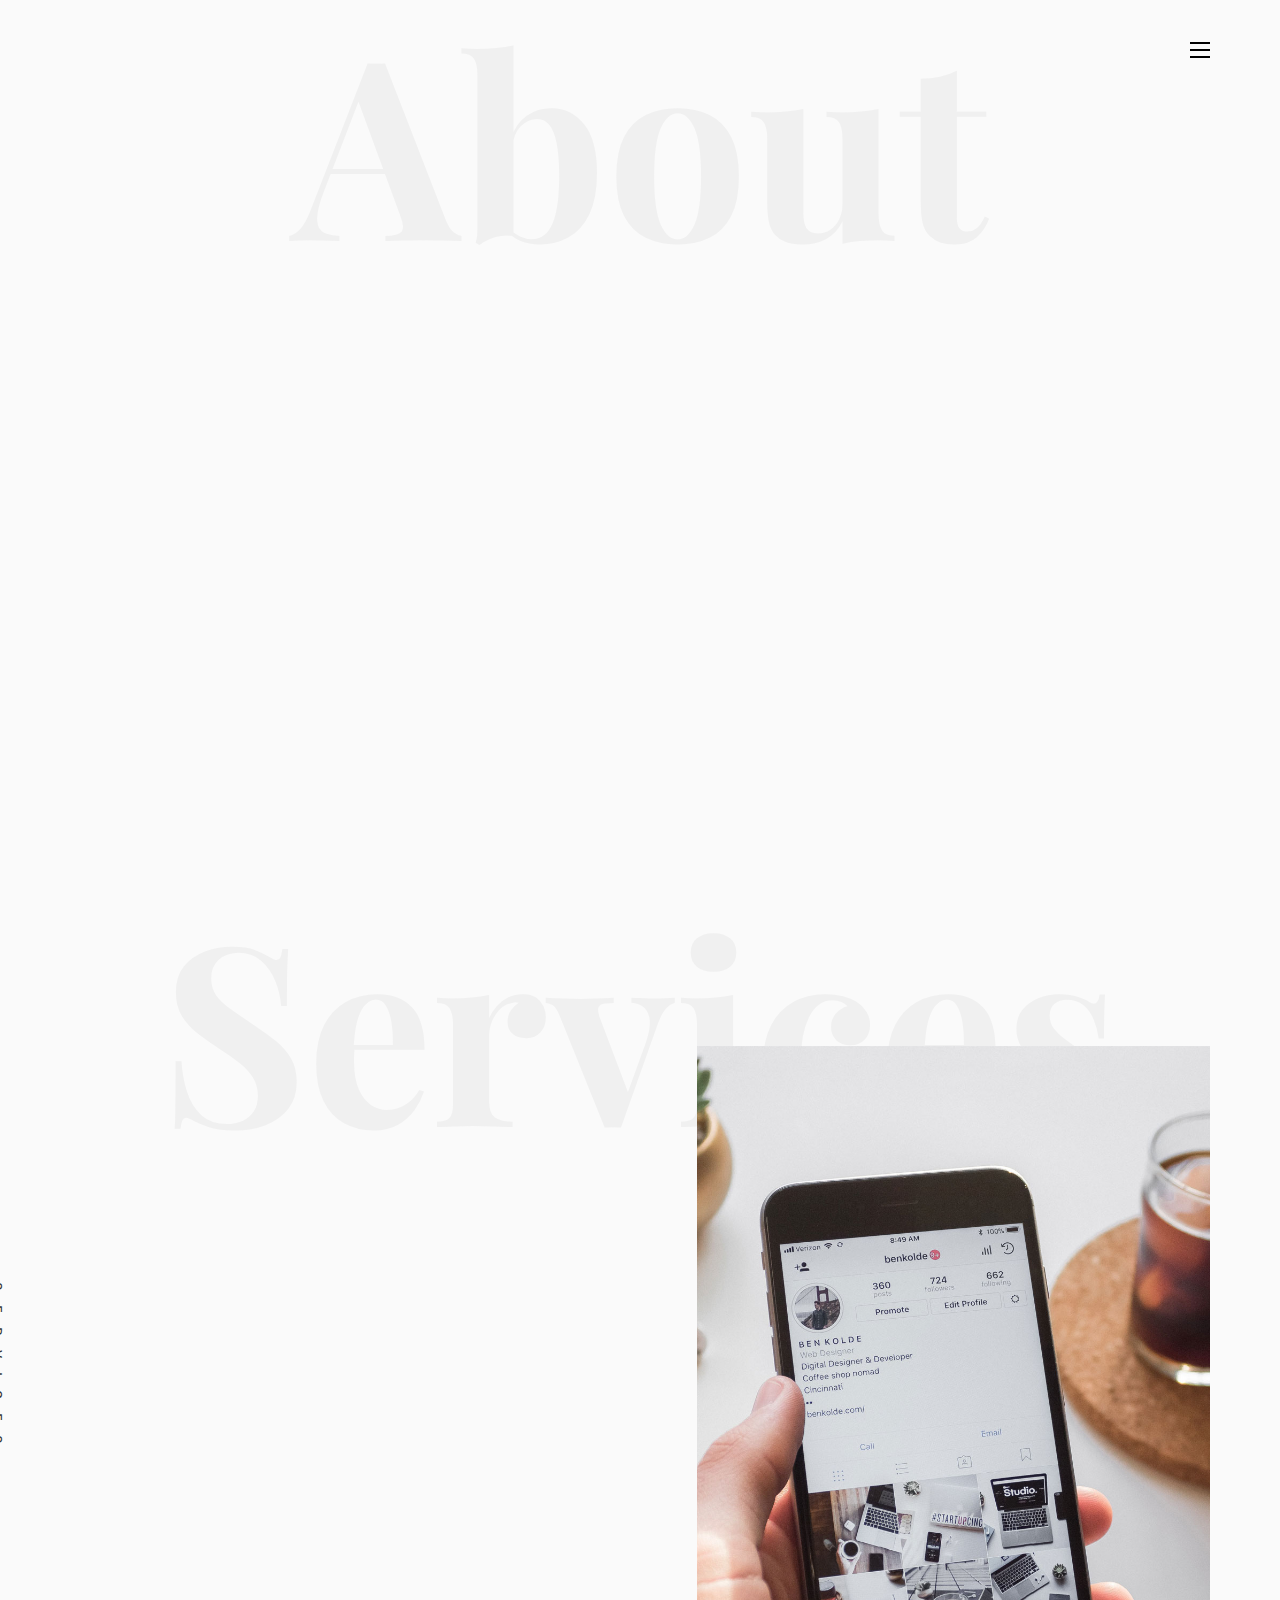
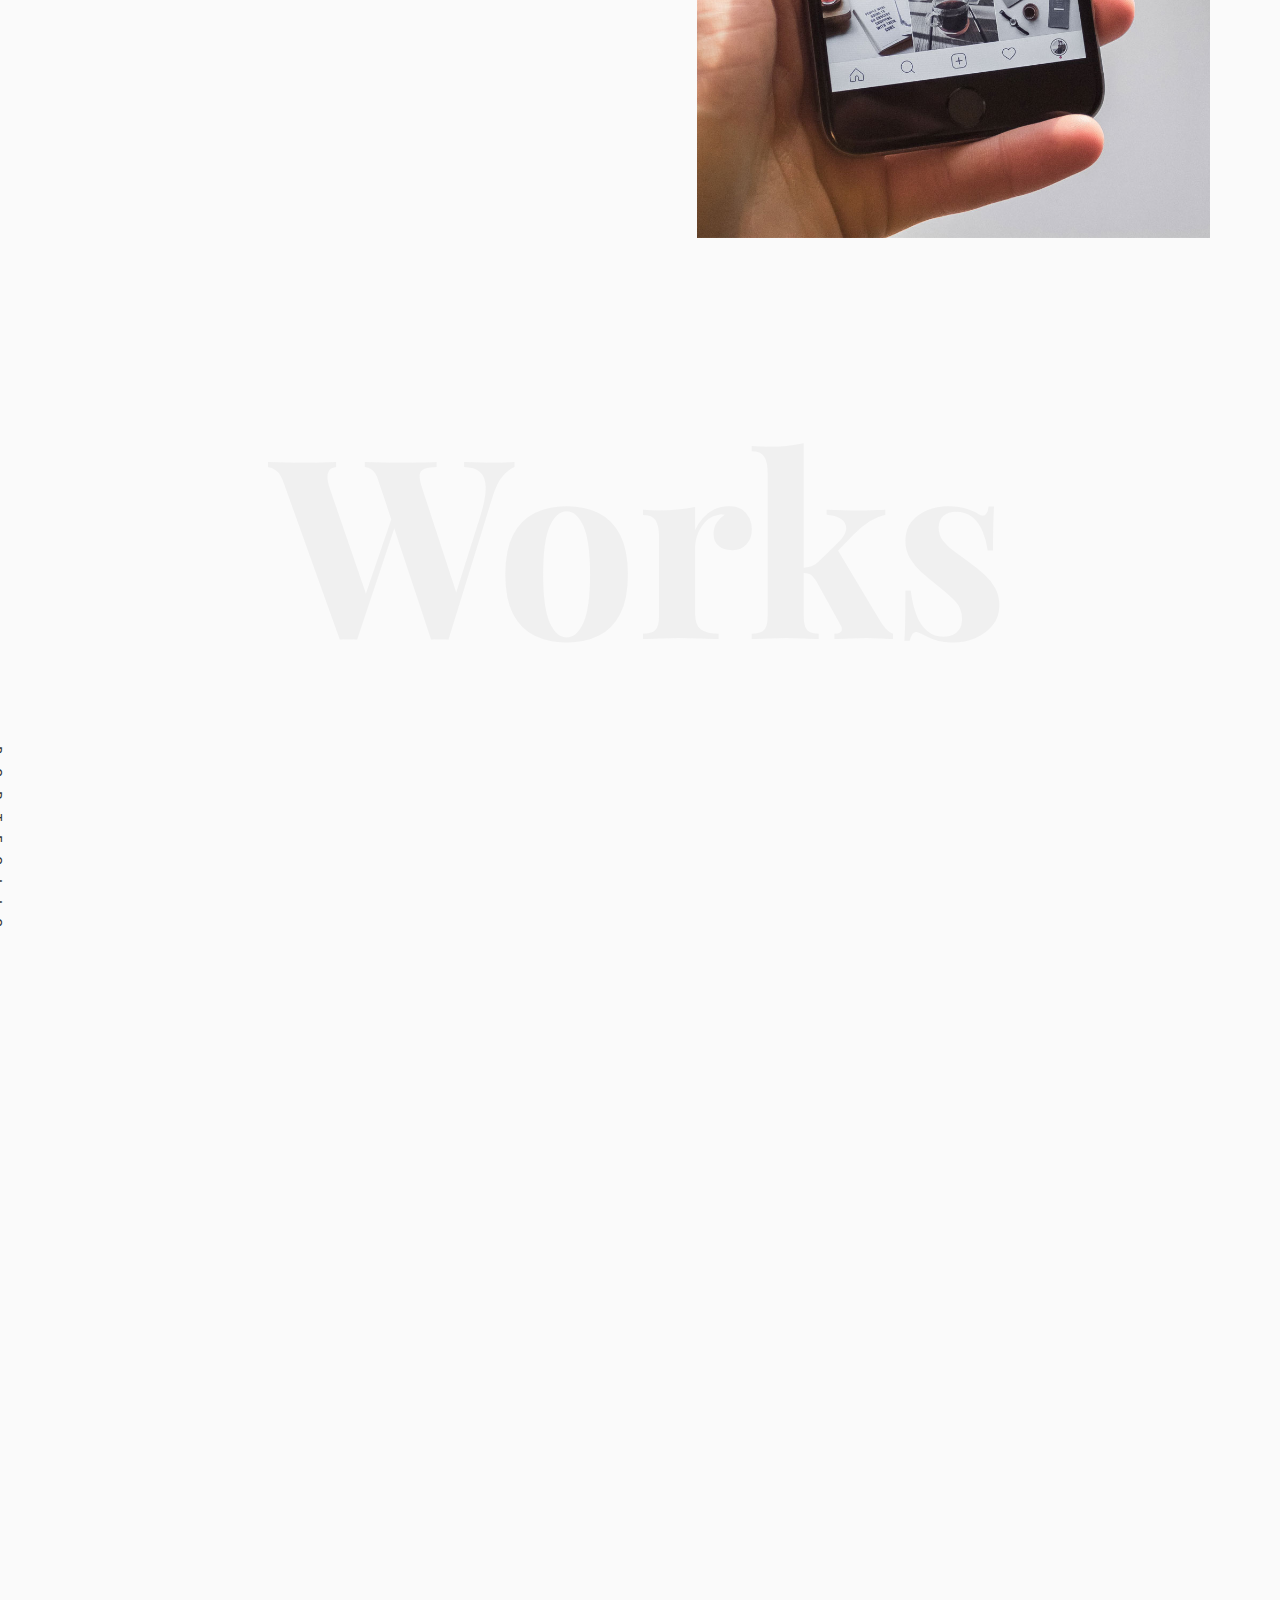
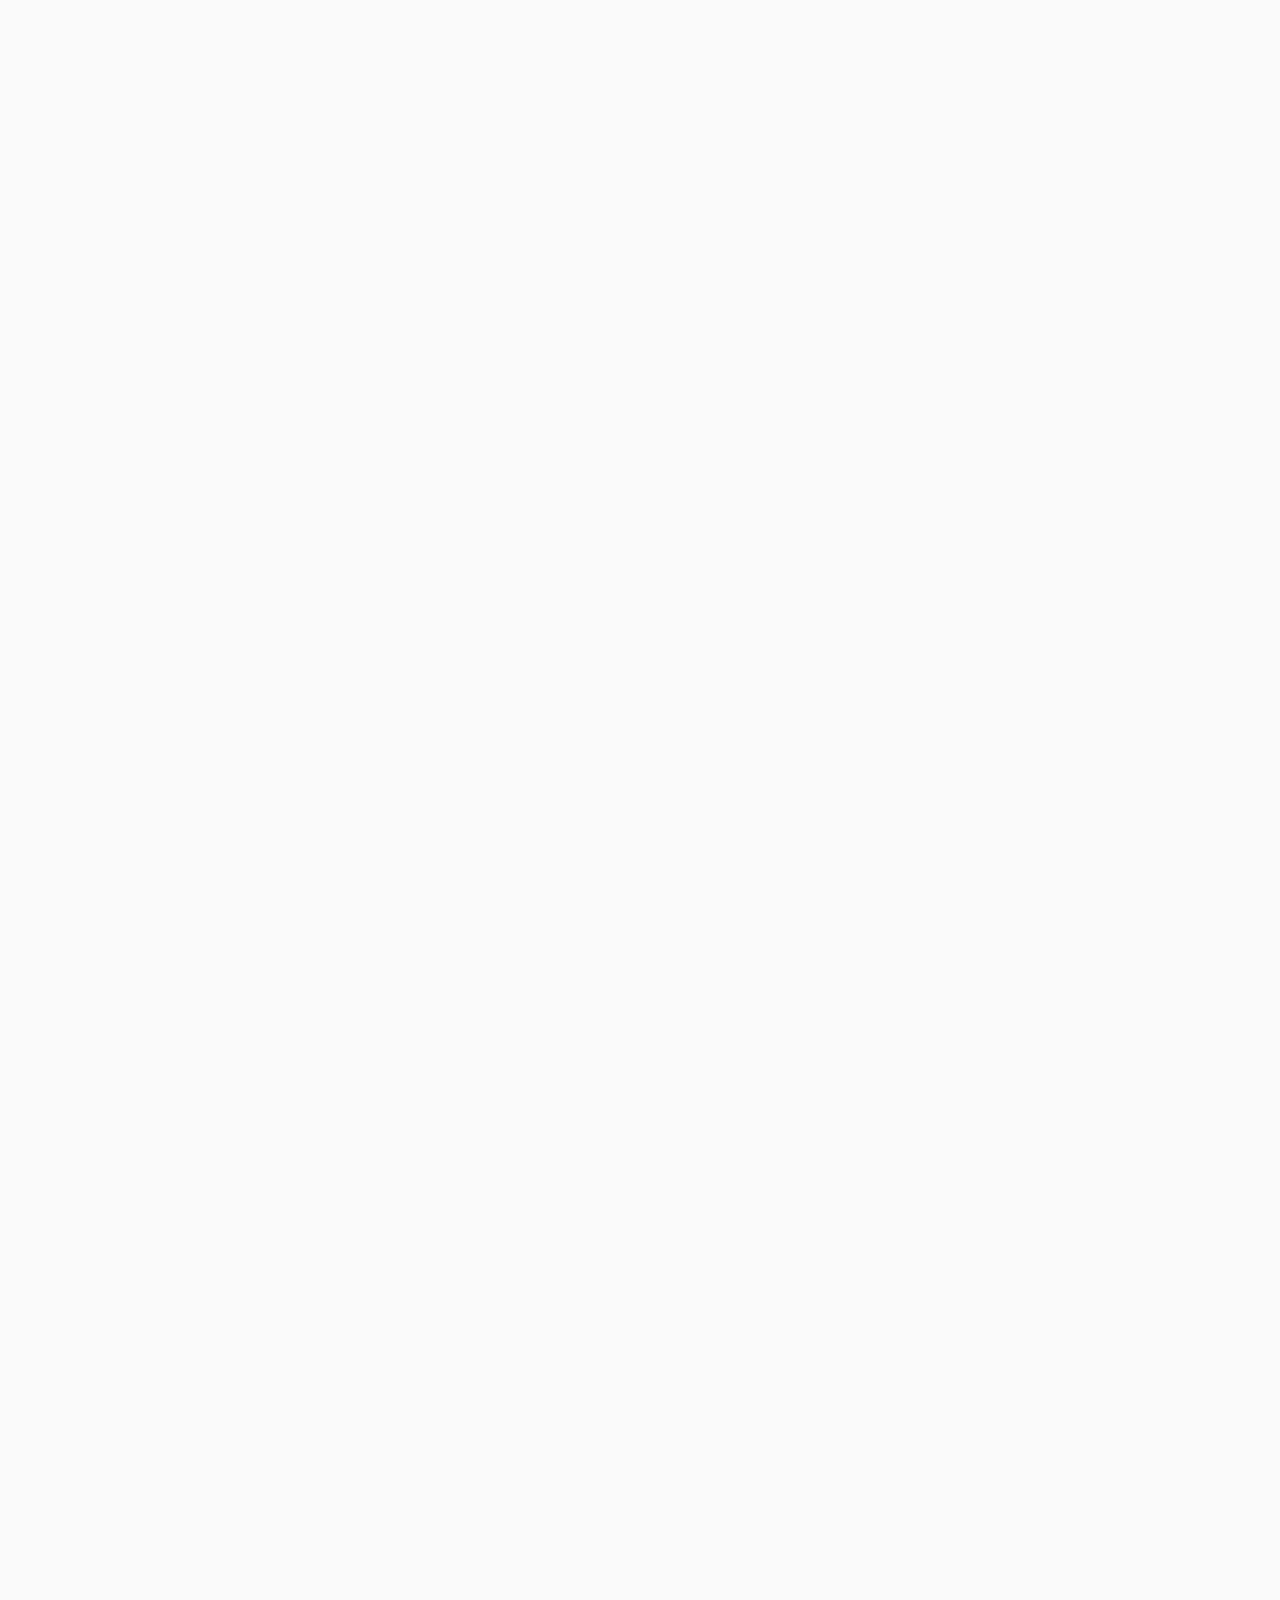
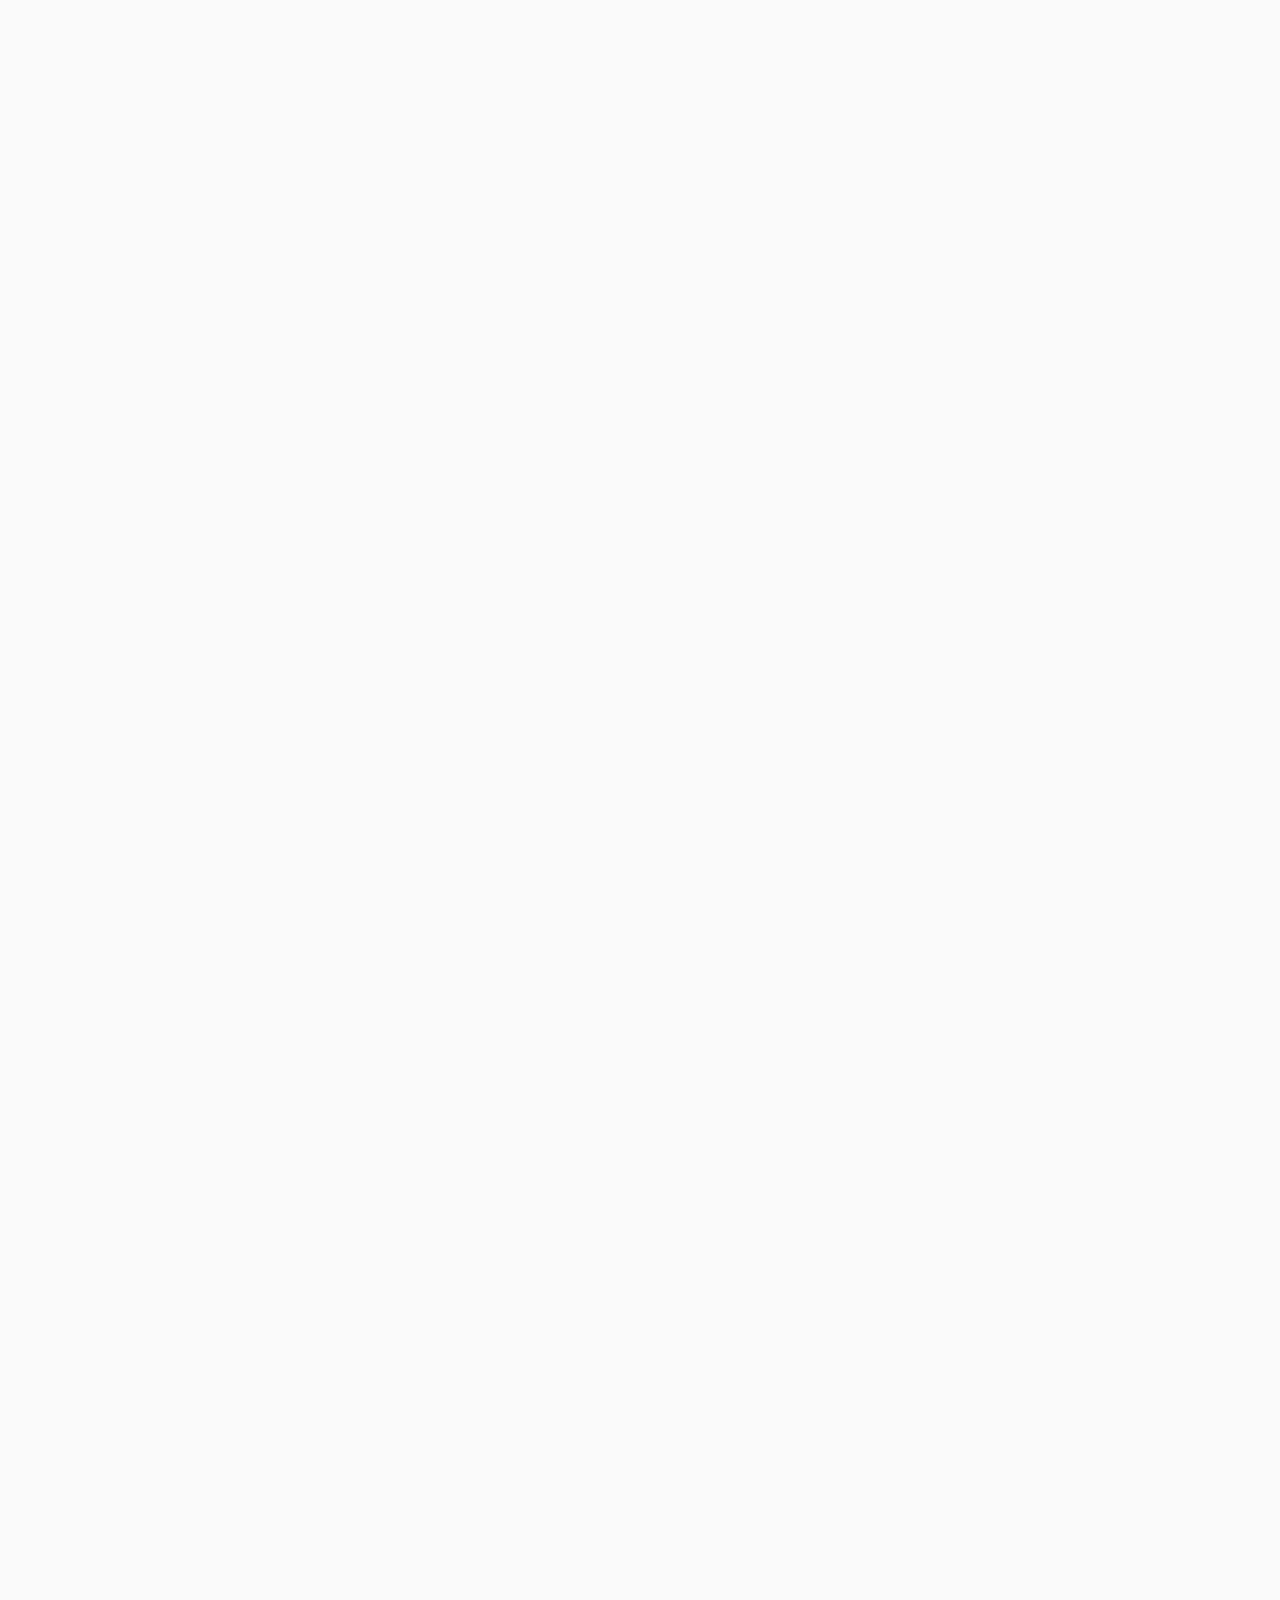
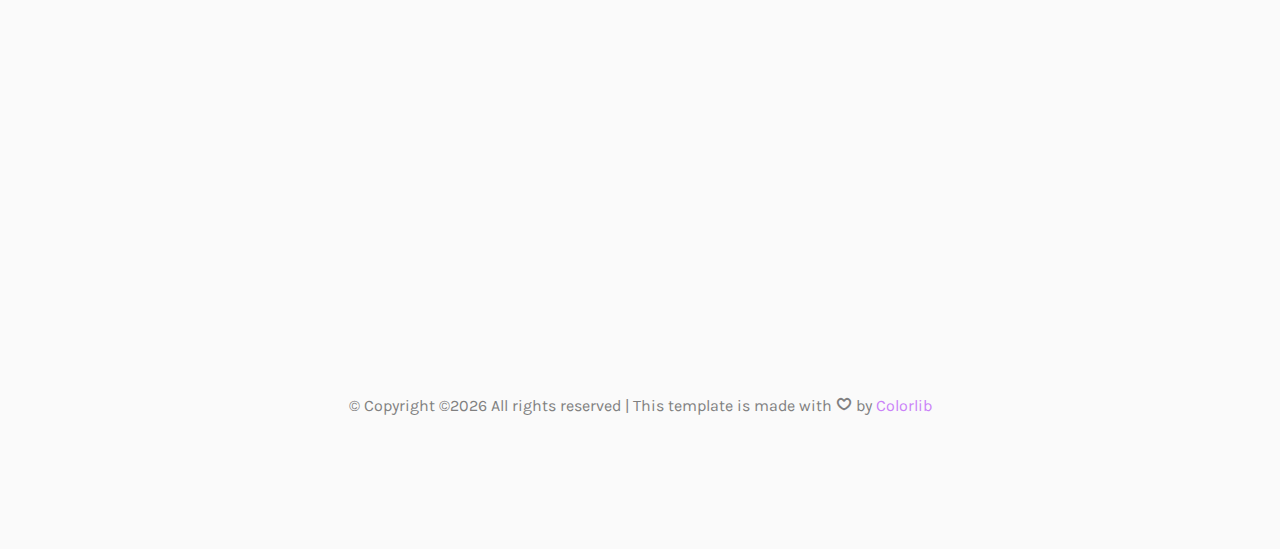
==== index.html @ 32314995 "start" ====
<!DOCTYPE HTML>
<html>
	<head>
	<meta charset="utf-8">
	<meta http-equiv="X-UA-Compatible" content="IE=edge">
	<title>Coding Portfolio</title>
	<meta name="viewport" content="width=device-width, initial-scale=1">
	<meta name="description" content="" />
	<meta name="keywords" content="" />
	<meta name="author" content="" />

  <!-- Facebook and Twitter integration -->
	<meta property="og:title" content=""/>
	<meta property="og:image" content=""/>
	<meta property="og:url" content=""/>
	<meta property="og:site_name" content=""/>
	<meta property="og:description" content=""/>
	<meta name="twitter:title" content="" />
	<meta name="twitter:image" content="" />
	<meta name="twitter:url" content="" />
	<meta name="twitter:card" content="" />

	<!-- Place favicon.ico and apple-touch-icon.png in the root directory -->
	<link rel="shortcut icon" href="favicon.ico">

	<link href="https://fonts.googleapis.com/css?family=Karla:400,700" rel="stylesheet">
	<link href="https://fonts.googleapis.com/css?family=Playfair+Display:400,400i,700" rel="stylesheet">
	
	<!-- Animate.css -->
	<link rel="stylesheet" href="css/animate.css">
	<!-- Icomoon Icon Fonts-->
	<link rel="stylesheet" href="css/icomoon.css">
	<!-- Bootstrap  -->
	<link rel="stylesheet" href="css/bootstrap.css">
	<!-- Owl Carousel -->
	<link rel="stylesheet" href="css/owl.carousel.min.css">
	<link rel="stylesheet" href="css/owl.theme.default.min.css">
	<!-- Magnific Popup -->
	<link rel="stylesheet" href="css/magnific-popup.css">

	<link rel="stylesheet" href="css/style.css">


	<!-- Modernizr JS -->
	<script src="js/modernizr-2.6.2.min.js"></script>
	<!-- FOR IE9 below -->
	<!--[if lt IE 9]>
	<script src="js/respond.min.js"></script>
	<![endif]-->

	</head>
	<body>

	<nav id="colorlib-main-nav" role="navigation">
		<a href="#" class="js-colorlib-nav-toggle colorlib-nav-toggle active"><i></i></a>
		<div class="js-fullheight colorlib-table">
			<div class="colorlib-table-cell js-fullheight">
				<div class="row">
					<div class="col-md-12">
						<div class="form-group">
							<input type="text" class="form-control" id="search" placeholder="Enter any key to search...">
							<button type="submit" class="btn btn-primary"><i class="icon-search3"></i></button>
						</div>
					</div>
				</div>
				<div class="row">
					<div class="col-md-12">
						<ul>
							<li class="active"><a href="index.html">Home</a></li>
							<li><a href="projects.html">Projects</a></li>
							<li><a href="about.html">About</a></li>
							<li><a href="contact.html">Contact</a></li>
						</ul>
					</div>
				</div>
			</div>
		</div>
	</nav>
	
	<div id="colorlib-page">
		<header>
			<div class="container">
				<div class="row">
					<div class="col-md-12">
						<a href="#" class="js-colorlib-nav-toggle colorlib-nav-toggle"><i></i></a>
					</div>
				</div>
			</div>
		</header>
		<div id="colorlib-about">
			<div class="container">
				<div class="row text-center">
					<h2 class="bold">About</h2>
				</div>
				<div class="row">
					<div class="col-md-5 animate-box">
						<div class="owl-carousel3">
							<div class="item">
								<img class="img-responsive about-img" src="images/about.jpg" alt="html5 bootstrap template by colorlib.com">
							</div>
							<div class="item">
								<img class="img-responsive about-img" src="images/about-2.jpg" alt="html5 bootstrap template by colorlib.com">
							</div>
						</div>
					</div>
					<div class="col-md-6 col-md-push-1 animate-box">
						<div class="about-desc">
							<div class="owl-carousel3">
								<div class="item">
									<h2><span>Noah</span><span>Henderson</span></h2>
								</div>
								<div class="item">
									<h2><span>I'm</span><span>A Designer</span></h2>
								</div>
							</div>
							<div class="desc">
								<div class="rotate">
									<h2 class="heading">About</h2>
								</div>
								<p>A small river named Duden <a href="#">flows by their place</a> and supplies it with the necessary regelialia. It is a paradisematic country, in which roasted parts of sentences fly into your mouth. Even the all-powerful Pointing has no control about the blind texts it is an almost unorthographic life.</p>
								<p class="colorlib-social-icons">
									<a href="#"><i class="icon-facebook4"></i></a>
									<a href="#"><i class="icon-twitter3"></i></a>
									<a href="#"><i class="icon-googleplus"></i></a>
									<a href="#"><i class="icon-dribbble2"></i></a>
								</p>
								<p><a href="#" class="btn btn-primary btn-outline">Contact Me!</a></p>
							</div>
						</div>
					</div>
				</div>
			</div>
		</div>
		<div id="colorlib-services">
			<div class="container">
				<div class="row text-center">
					<h2 class="bold">Services</h2>
				</div>
				<div class="row">
					<div class="col-md-12">
						<div class="services-flex">
							<div class="one-third">
								<div class="row">
									<div class="col-md-12 col-md-offset-0 animate-box intro-heading">
										<span>My Services</span>
										<h2>Here Are Some of My Skills</h2>
									</div>
								</div>
								<div class="row">
									<div class="col-md-12">
										<div class="rotate">
											<h2 class="heading">Services</h2>
										</div>
									</div>
									<div class="col-md-6">
										<div class="services animate-box">
											<h3>1 - Graphic Design</h3>
											<ul>
												<li>UI Design</li>
												<li>Website &amp; Digital Design</li>
												<li>Brading &amp; Visual Identity</li>
												<li>Print Design</li>
											</ul>
										</div>
										<div class="services animate-box">
											<h3>3 - Front End Development</h3>
											<ul>
												<li>HTML / CSS</li>
												<li>JS &amp; Jquery Startup</li>
												<li>WordPress</li>
												<li>Jomla</li>
											</ul>
										</div>
									</div>
									<div class="col-md-6">
										<div class="services animate-box">
											<h3>2 - Illustration</h3>
											<ul>
												<li>Editorial</li>
												<li>Narrative</li>
												<li>Motion Graphics</li>
												<li>Animation</li>
												<li>Visual Effects</li>
											</ul>
										</div>
										<div class="services animate-box">
											<h3>4 - Web Marketing</h3>
											<ul>
												<li>Sales Marketing</li>
												<li>Invoice</li>
												<li>eCommerce</li>
											</ul>
										</div>
									</div>
								</div>
							</div>
							<div class="one-forth services-img" style="background-image: url(images/services-img-1.jpg);">
							</div>
						</div>
					</div>
				</div>
			</div>
		</div>

		<div id="colorlib-work">
			<div class="container">
				<div class="row text-center">
					<h2 class="bold">Works</h2>
				</div>
				<div class="row">
					<div class="col-md-12 col-md-offset-0 text-center animate-box intro-heading">
						<span>Portfolio</span>
						<h2>Done Projects</h2>
					</div>
				</div>
				<div class="row">
					<div class="col-md-12">
						<div class="rotate">
							<h2 class="heading">Portfolio</h2>
						</div>
					</div>
				</div>
				<div class="row">
					<div class="col-md-12">
						<div class="work-entry animate-box">
							<a href="work.html" class="work-img" style="background-image: url(images/work-1.jpg);">
								<div class="display-t">
									<div class="work-name">
										<h2>Pursuing Best</h2>
									</div>
								</div>
							</a>
							<div class="col-md-4 col-md-offset-4">
								<div class="desc">
									<p>Far far away, behind the word mountains, far from the countries Vokalia and Consonantia, there live the blind texts. Separated they live in Bookmarksgrove right at the coast of the Semantics, a large language ocean.</p>
									<p class="read"><a href="#">View details</a></p>
								</div>
							</div>
						</div>
					</div>
					<div class="col-md-12">
						<div class="work-entry animate-box">
							<a href="work.html" class="work-img" style="background-image: url(images/work-2.jpg);">
								<div class="display-t">
									<div class="work-name">
										<h2>Coordinates</h2>
									</div>
								</div>
							</a>
							<div class="col-md-4 col-md-offset-4">
								<div class="desc">
									<p>Far far away, behind the word mountains, far from the countries Vokalia and Consonantia, there live the blind texts. Separated they live in Bookmarksgrove right at the coast of the Semantics, a large language ocean.</p>
									<p class="read"><a href="#">View Details</a></p>
								</div>
							</div>
						</div>
					</div>
					<div class="col-md-12">
						<div class="work-entry animate-box">
							<a href="work.html" class="work-img" style="background-image: url(images/work-3.jpg);">
								<div class="display-t">
									<div class="work-name">
										<h2>Cristall</h2>
									</div>
								</div>
							</a>
							<div class="col-md-4 col-md-offset-4">
								<div class="desc">
									<p>Far far away, behind the word mountains, far from the countries Vokalia and Consonantia, there live the blind texts. Separated they live in Bookmarksgrove right at the coast of the Semantics, a large language ocean.</p>
									<p class="read"><a href="#">View details</a></p>
								</div>
							</div>
						</div>
					</div>
					<div class="col-md-12">
						<div class="work-entry animate-box">
							<a href="work.html" class="work-img" style="background-image: url(images/work-4.jpg);">
								<div class="display-t">
									<div class="work-name">
										<h2>Black</h2>
									</div>
								</div>
							</a>
							<div class="col-md-4 col-md-offset-4">
								<div class="desc">
									<p>Far far away, behind the word mountains, far from the countries Vokalia and Consonantia, there live the blind texts. Separated they live in Bookmarksgrove right at the coast of the Semantics, a large language ocean.</p>
									<p class="read"><a href="#">View details</a></p>
								</div>
							</div>
						</div>
					</div>
				</div>
			</div>
		</div>
		
		<footer>
			<div id="footer">
				<div class="container">
					<!--
					<div class="row">
						<div class="col-md-4 col-pb-sm">
							<div class="row">
								<div class="col-md-10">
									<h2>Let's Talk</h2>
									<p>A small river named Duden flows by their place and supplies.</p>
									<p><a href="#">noah@info.com</a></p>
									<p class="colorlib-social-icons">
										<a href="#"><i class="icon-facebook4"></i></a>
										<a href="#"><i class="icon-twitter3"></i></a>
										<a href="#"><i class="icon-googleplus"></i></a>
										<a href="#"><i class="icon-dribbble2"></i></a>
									</p>
								</div>
							</div>
						</div>
						<div class="col-md-4 col-pb-sm">

						</div>
						<div class="col-md-4 col-pb-sm">
							
						</div>
					</div>
					-->
					<div class="row">
						<div class="col-md-12 text-center">
							<p>
								&copy; <!-- Link back to Colorlib can't be removed. Template is licensed under CC BY 3.0. -->
Copyright &copy;<script>document.write(new Date().getFullYear());</script> All rights reserved | This template is made with <i class="icon-heart4" aria-hidden="true"></i> by <a href="https://colorlib.com" target="_blank">Colorlib</a>
<!-- Link back to Colorlib can't be removed. Template is licensed under CC BY 3.0. -->
							</p>
						</div>
					</div>
				</div>
			</div>
		</footer>
	
	</div>

	<!-- jQuery -->
	<script src="js/jquery.min.js"></script>
	<!-- jQuery Easing -->
	<script src="js/jquery.easing.1.3.js"></script>
	<!-- Bootstrap -->
	<script src="js/bootstrap.min.js"></script>
	<!-- Waypoints -->
	<script src="js/jquery.waypoints.min.js"></script>
	<!-- Owl Carousel -->
	<script src="js/owl.carousel.min.js"></script>
	<!-- Magnific Popup -->
	<script src="js/jquery.magnific-popup.min.js"></script>
	<script src="js/magnific-popup-options.js"></script>

	<!-- Main JS (Do not remove) -->
	<script src="js/main.js"></script>

	</body>
</html>
---- css/icomoon.css ----
@font-face {
  font-family: 'icomoon';
  src:  url('fonts/icomoon.eot?tmere9');
  src:  url('fonts/icomoon.eot?tmere9#iefix') format('embedded-opentype'),
    url('fonts/icomoon.ttf?tmere9') format('truetype'),
    url('fonts/icomoon.woff?tmere9') format('woff'),
    url('fonts/icomoon.svg?tmere9#icomoon') format('svg');
  font-weight: normal;
  font-style: normal;
}

[class^="icon-"], [class*=" icon-"] {
  /* use !important to prevent issues with browser extensions that change fonts */
  font-family: 'icomoon' !important;
  speak: none;
  font-style: normal;
  font-weight: normal;
  font-variant: normal;
  text-transform: none;
  line-height: 1;

  /* Better Font Rendering =========== */
  -webkit-font-smoothing: antialiased;
  -moz-osx-font-smoothing: grayscale;
}

.icon-activity:before {
  content: "\e900";
}
.icon-airplay:before {
  content: "\e901";
}
.icon-alert-circle:before {
  content: "\e902";
}
.icon-alert-octagon:before {
  content: "\e903";
}
.icon-alert-triangle:before {
  content: "\e904";
}
.icon-align-center:before {
  content: "\e905";
}
.icon-align-justify:before {
  content: "\e906";
}
.icon-align-left:before {
  content: "\e907";
}
.icon-align-right:before {
  content: "\e908";
}
.icon-anchor:before {
  content: "\e909";
}
.icon-aperture:before {
  content: "\e90a";
}
.icon-arrow-down3:before {
  content: "\e90b";
}
.icon-arrow-down-circle:before {
  content: "\e90c";
}
.icon-arrow-down-left3:before {
  content: "\e90d";
}
.icon-arrow-down-right3:before {
  content: "\e90e";
}
.icon-arrow-left3:before {
  content: "\e90f";
}
.icon-arrow-left-circle:before {
  content: "\e910";
}
.icon-arrow-right3:before {
  content: "\e911";
}
.icon-arrow-right-circle:before {
  content: "\e912";
}
.icon-arrow-up3:before {
  content: "\e913";
}
.icon-arrow-up-circle:before {
  content: "\e914";
}
.icon-arrow-up-left3:before {
  content: "\e915";
}
.icon-arrow-up-right3:before {
  content: "\e916";
}
.icon-at-sign:before {
  content: "\e917";
}
.icon-award:before {
  content: "\e918";
}
.icon-bar-chart:before {
  content: "\e919";
}
.icon-bar-chart-2:before {
  content: "\e91a";
}
.icon-battery:before {
  content: "\e91b";
}
.icon-battery-charging:before {
  content: "\e91c";
}
.icon-bell2:before {
  content: "\e91d";
}
.icon-bell-off:before {
  content: "\e91e";
}
.icon-bluetooth:before {
  content: "\e91f";
}
.icon-bold2:before {
  content: "\e920";
}
.icon-book2:before {
  content: "\e921";
}
.icon-book-open:before {
  content: "\e922";
}
.icon-bookmark2:before {
  content: "\e923";
}
.icon-box:before {
  content: "\e924";
}
.icon-briefcase2:before {
  content: "\e925";
}
.icon-calendar2:before {
  content: "\e926";
}
.icon-camera2:before {
  content: "\e927";
}
.icon-camera-off:before {
  content: "\e928";
}
.icon-cast:before {
  content: "\e929";
}
.icon-check:before {
  content: "\e92a";
}
.icon-check-circle:before {
  content: "\e92b";
}
.icon-check-square:before {
  content: "\e92c";
}
.icon-chevron-down:before {
  content: "\e92d";
}
.icon-chevron-left:before {
  content: "\e92e";
}
.icon-chevron-right:before {
  content: "\e92f";
}
.icon-chevron-up:before {
  content: "\e930";
}
.icon-chevrons-down:before {
  content: "\e931";
}
.icon-chevrons-left:before {
  content: "\e932";
}
.icon-chevrons-right:before {
  content: "\e933";
}
.icon-chevrons-up:before {
  content: "\e934";
}
.icon-chrome2:before {
  content: "\e935";
}
.icon-circle:before {
  content: "\e936";
}
.icon-clipboard2:before {
  content: "\e937";
}
.icon-clock3:before {
  content: "\e938";
}
.icon-cloud2:before {
  content: "\e939";
}
.icon-cloud-drizzle:before {
  content: "\e93a";
}
.icon-cloud-lightning:before {
  content: "\e93b";
}
.icon-cloud-off:before {
  content: "\e93c";
}
.icon-cloud-rain:before {
  content: "\e93d";
}
.icon-cloud-snow:before {
  content: "\e93e";
}
.icon-code:before {
  content: "\e93f";
}
.icon-codepen2:before {
  content: "\e940";
}
.icon-command2:before {
  content: "\e941";
}
.icon-compass3:before {
  content: "\e942";
}
.icon-copy2:before {
  content: "\e943";
}
.icon-corner-down-left:before {
  content: "\e944";
}
.icon-corner-down-right:before {
  content: "\e945";
}
.icon-corner-left-down:before {
  content: "\e946";
}
.icon-corner-left-up:before {
  content: "\e947";
}
.icon-corner-right-down:before {
  content: "\e948";
}
.icon-corner-right-up:before {
  content: "\e949";
}
.icon-corner-up-left:before {
  content: "\e94a";
}
.icon-corner-up-right:before {
  content: "\e94b";
}
.icon-cpu:before {
  content: "\e94c";
}
.icon-credit-card2:before {
  content: "\e94d";
}
.icon-crop2:before {
  content: "\e94e";
}
.icon-crosshair:before {
  content: "\e94f";
}
.icon-database2:before {
  content: "\e950";
}
.icon-delete:before {
  content: "\e951";
}
.icon-disc:before {
  content: "\e952";
}
.icon-dollar-sign:before {
  content: "\e953";
}
.icon-download4:before {
  content: "\e954";
}
.icon-download-cloud:before {
  content: "\e955";
}
.icon-droplet2:before {
  content: "\e956";
}
.icon-edit:before {
  content: "\e957";
}
.icon-edit-2:before {
  content: "\e958";
}
.icon-edit-3:before {
  content: "\e959";
}
.icon-external-link:before {
  content: "\e95a";
}
.icon-eye2:before {
  content: "\e95b";
}
.icon-eye-off:before {
  content: "\e95c";
}
.icon-facebook3:before {
  content: "\e95d";
}
.icon-fast-forward:before {
  content: "\e95e";
}
.icon-feather:before {
  content: "\e95f";
}
.icon-file:before {
  content: "\e960";
}
.icon-file-minus:before {
  content: "\e961";
}
.icon-file-plus:before {
  content: "\e962";
}
.icon-file-text3:before {
  content: "\e963";
}
.icon-film2:before {
  content: "\e964";
}
.icon-filter2:before {
  content: "\e965";
}
.icon-flag2:before {
  content: "\e966";
}
.icon-folder2:before {
  content: "\e967";
}
.icon-folder-minus2:before {
  content: "\e968";
}
.icon-folder-plus2:before {
  content: "\e969";
}
.icon-git-branch:before {
  content: "\e96a";
}
.icon-git-commit:before {
  content: "\e96b";
}
.icon-git-merge:before {
  content: "\e96c";
}
.icon-git-pull-request:before {
  content: "\e96d";
}
.icon-github2:before {
  content: "\e96e";
}
.icon-gitlab:before {
  content: "\e96f";
}
.icon-globe:before {
  content: "\e970";
}
.icon-grid:before {
  content: "\e971";
}
.icon-hard-drive:before {
  content: "\e972";
}
.icon-hash:before {
  content: "\e973";
}
.icon-headphones2:before {
  content: "\e974";
}
.icon-heart2:before {
  content: "\e975";
}
.icon-help-circle:before {
  content: "\e976";
}
.icon-home4:before {
  content: "\e977";
}
.icon-image2:before {
  content: "\e978";
}
.icon-inbox:before {
  content: "\e979";
}
.icon-info2:before {
  content: "\e97a";
}
.icon-instagram2:before {
  content: "\e97b";
}
.icon-italic2:before {
  content: "\e97c";
}
.icon-layers:before {
  content: "\e97d";
}
.icon-layout:before {
  content: "\e97e";
}
.icon-life-buoy:before {
  content: "\e97f";
}
.icon-link2:before {
  content: "\e980";
}
.icon-link-2:before {
  content: "\e981";
}
.icon-linkedin3:before {
  content: "\e982";
}
.icon-list3:before {
  content: "\e983";
}
.icon-loader:before {
  content: "\e984";
}
.icon-lock2:before {
  content: "\e985";
}
.icon-log-in:before {
  content: "\e986";
}
.icon-log-out:before {
  content: "\e987";
}
.icon-mail5:before {
  content: "\e988";
}
.icon-map3:before {
  content: "\e989";
}
.icon-map-pin:before {
  content: "\e98a";
}
.icon-maximize:before {
  content: "\e98b";
}
.icon-maximize-2:before {
  content: "\e98c";
}
.icon-menu5:before {
  content: "\e98d";
}
.icon-message-circle:before {
  content: "\e98e";
}
.icon-message-square:before {
  content: "\e98f";
}
.icon-mic2:before {
  content: "\e990";
}
.icon-mic-off:before {
  content: "\e991";
}
.icon-minimize:before {
  content: "\e992";
}
.icon-minimize-2:before {
  content: "\e993";
}
.icon-minus2:before {
  content: "\e994";
}
.icon-minus-circle:before {
  content: "\e995";
}
.icon-minus-square:before {
  content: "\e996";
}
.icon-monitor:before {
  content: "\e997";
}
.icon-moon:before {
  content: "\e998";
}
.icon-more-horizontal:before {
  content: "\e999";
}
.icon-more-vertical:before {
  content: "\e99a";
}
.icon-move:before {
  content: "\e99b";
}
.icon-music2:before {
  content: "\e99c";
}
.icon-navigation:before {
  content: "\e99d";
}
.icon-navigation-2:before {
  content: "\e99e";
}
.icon-octagon:before {
  content: "\e99f";
}
.icon-package:before {
  content: "\e9a0";
}
.icon-paperclip:before {
  content: "\e9a1";
}
.icon-pause3:before {
  content: "\e9a2";
}
.icon-pause-circle:before {
  content: "\e9a3";
}
.icon-percent:before {
  content: "\e9a4";
}
.icon-phone2:before {
  content: "\e9a5";
}
.icon-phone-call:before {
  content: "\e9a6";
}
.icon-phone-forwarded:before {
  content: "\e9a7";
}
.icon-phone-incoming:before {
  content: "\e9a8";
}
.icon-phone-missed:before {
  content: "\e9a9";
}
.icon-phone-off:before {
  content: "\e9aa";
}
.icon-phone-outgoing:before {
  content: "\e9ab";
}
.icon-pie-chart2:before {
  content: "\e9ac";
}
.icon-play4:before {
  content: "\e9ad";
}
.icon-play-circle:before {
  content: "\e9ae";
}
.icon-plus2:before {
  content: "\e9af";
}
.icon-plus-circle:before {
  content: "\e9b0";
}
.icon-plus-square:before {
  content: "\e9b1";
}
.icon-pocket:before {
  content: "\e9b2";
}
.icon-power2:before {
  content: "\e9b3";
}
.icon-printer2:before {
  content: "\e9b4";
}
.icon-radio:before {
  content: "\e9b5";
}
.icon-refresh-ccw:before {
  content: "\e9b6";
}
.icon-refresh-cw:before {
  content: "\e9b7";
}
.icon-repeat:before {
  content: "\e9b8";
}
.icon-rewind:before {
  content: "\e9b9";
}
.icon-rotate-ccw:before {
  content: "\e9ba";
}
.icon-rotate-cw:before {
  content: "\e9bb";
}
.icon-rss3:before {
  content: "\e9bc";
}
.icon-save:before {
  content: "\e9bd";
}
.icon-scissors2:before {
  content: "\e9be";
}
.icon-search2:before {
  content: "\e9bf";
}
.icon-send:before {
  content: "\e9c0";
}
.icon-server:before {
  content: "\e9c1";
}
.icon-settings:before {
  content: "\e9c2";
}
.icon-share3:before {
  content: "\e9c3";
}
.icon-share-2:before {
  content: "\e9c4";
}
.icon-shield2:before {
  content: "\e9c5";
}
.icon-shield-off:before {
  content: "\e9c6";
}
.icon-shopping-bag:before {
  content: "\e9c7";
}
.icon-shopping-cart:before {
  content: "\e9c8";
}
.icon-shuffle2:before {
  content: "\e9c9";
}
.icon-sidebar:before {
  content: "\e9ca";
}
.icon-skip-back:before {
  content: "\e9cb";
}
.icon-skip-forward:before {
  content: "\e9cc";
}
.icon-slack:before {
  content: "\e9cd";
}
.icon-slash:before {
  content: "\e9ce";
}
.icon-sliders:before {
  content: "\e9cf";
}
.icon-smartphone:before {
  content: "\e9d0";
}
.icon-speaker:before {
  content: "\e9d1";
}
.icon-square:before {
  content: "\e9d2";
}
.icon-star:before {
  content: "\e9d3";
}
.icon-stop-circle:before {
  content: "\e9d4";
}
.icon-sun2:before {
  content: "\e9d5";
}
.icon-sunrise:before {
  content: "\e9d6";
}
.icon-sunset:before {
  content: "\e9d7";
}
.icon-tablet2:before {
  content: "\e9d8";
}
.icon-tag:before {
  content: "\e9d9";
}
.icon-target2:before {
  content: "\e9da";
}
.icon-terminal2:before {
  content: "\e9db";
}
.icon-thermometer:before {
  content: "\e9dc";
}
.icon-thumbs-down:before {
  content: "\e9dd";
}
.icon-thumbs-up:before {
  content: "\e9de";
}
.icon-toggle-left:before {
  content: "\e9df";
}
.icon-toggle-right:before {
  content: "\e9e0";
}
.icon-trash:before {
  content: "\e9e1";
}
.icon-trash-2:before {
  content: "\e9e2";
}
.icon-trending-down:before {
  content: "\e9e3";
}
.icon-trending-up:before {
  content: "\e9e4";
}
.icon-triangle:before {
  content: "\e9e5";
}
.icon-truck2:before {
  content: "\e9e6";
}
.icon-tv2:before {
  content: "\e9e7";
}
.icon-twitter2:before {
  content: "\e9e8";
}
.icon-type:before {
  content: "\e9e9";
}
.icon-umbrella:before {
  content: "\e9ea";
}
.icon-underline2:before {
  content: "\e9eb";
}
.icon-unlock:before {
  content: "\e9ec";
}
.icon-upload4:before {
  content: "\e9ed";
}
.icon-upload-cloud:before {
  content: "\e9ee";
}
.icon-user2:before {
  content: "\e9ef";
}
.icon-user-check2:before {
  content: "\e9f0";
}
.icon-user-minus2:before {
  content: "\e9f1";
}
.icon-user-plus2:before {
  content: "\e9f2";
}
.icon-user-x:before {
  content: "\e9f3";
}
.icon-users2:before {
  content: "\e9f4";
}
.icon-video:before {
  content: "\e9f5";
}
.icon-video-off:before {
  content: "\e9f6";
}
.icon-voicemail:before {
  content: "\e9f7";
}
.icon-volume:before {
  content: "\e9f8";
}
.icon-volume-1:before {
  content: "\e9f9";
}
.icon-volume-2:before {
  content: "\e9fa";
}
.icon-volume-x:before {
  content: "\e9fb";
}
.icon-watch:before {
  content: "\e9fc";
}
.icon-wifi:before {
  content: "\e9fd";
}
.icon-wifi-off:before {
  content: "\e9fe";
}
.icon-wind:before {
  content: "\e9ff";
}
.icon-x:before {
  content: "\ea00";
}
.icon-x-circle:before {
  content: "\ea01";
}
.icon-x-square:before {
  content: "\ea02";
}
.icon-zap:before {
  content: "\ea03";
}
.icon-zap-off:before {
  content: "\ea04";
}
.icon-zoom-in2:before {
  content: "\ea05";
}
.icon-zoom-out2:before {
  content: "\ea06";
}
.icon-times:before {
  content: "\ea07";
}
.icon-tick:before {
  content: "\ea08";
}
.icon-plus3:before {
  content: "\ea09";
}
.icon-minus3:before {
  content: "\ea0a";
}
.icon-equals:before {
  content: "\ea0b";
}
.icon-divide:before {
  content: "\ea0c";
}
.icon-chevron-right2:before {
  content: "\ea0d";
}
.icon-chevron-left2:before {
  content: "\ea0e";
}
.icon-arrow-right-thick:before {
  content: "\ea0f";
}
.icon-arrow-left-thick:before {
  content: "\ea10";
}
.icon-th-small:before {
  content: "\ea11";
}
.icon-th-menu:before {
  content: "\ea12";
}
.icon-th-list:before {
  content: "\ea13";
}
.icon-th-large:before {
  content: "\ea14";
}
.icon-home5:before {
  content: "\ea15";
}
.icon-arrow-forward:before {
  content: "\ea16";
}
.icon-arrow-back:before {
  content: "\ea17";
}
.icon-rss4:before {
  content: "\ea18";
}
.icon-location3:before {
  content: "\ea19";
}
.icon-link3:before {
  content: "\ea1a";
}
.icon-image3:before {
  content: "\ea1b";
}
.icon-arrow-up-thick:before {
  content: "\ea1c";
}
.icon-arrow-down-thick:before {
  content: "\ea1d";
}
.icon-starburst:before {
  content: "\ea1e";
}
.icon-starburst-outline:before {
  content: "\ea1f";
}
.icon-star2:before {
  content: "\ea20";
}
.icon-flow-children:before {
  content: "\ea21";
}
.icon-export:before {
  content: "\ea22";
}
.icon-delete2:before {
  content: "\ea23";
}
.icon-delete-outline:before {
  content: "\ea24";
}
.icon-cloud-storage:before {
  content: "\ea25";
}
.icon-wi-fi:before {
  content: "\ea26";
}
.icon-heart3:before {
  content: "\ea27";
}
.icon-flash:before {
  content: "\ea28";
}
.icon-cancel:before {
  content: "\ea29";
}
.icon-backspace:before {
  content: "\ea2a";
}
.icon-attachment2:before {
  content: "\ea2b";
}
.icon-arrow-move:before {
  content: "\ea2c";
}
.icon-warning2:before {
  content: "\ea2d";
}
.icon-user3:before {
  content: "\ea2e";
}
.icon-radar:before {
  content: "\ea2f";
}
.icon-lock-open:before {
  content: "\ea30";
}
.icon-lock-closed:before {
  content: "\ea31";
}
.icon-location-arrow:before {
  content: "\ea32";
}
.icon-info3:before {
  content: "\ea33";
}
.icon-user-delete:before {
  content: "\ea34";
}
.icon-user-add:before {
  content: "\ea35";
}
.icon-media-pause:before {
  content: "\ea36";
}
.icon-group:before {
  content: "\ea37";
}
.icon-chart-pie:before {
  content: "\ea38";
}
.icon-chart-line:before {
  content: "\ea39";
}
.icon-chart-bar:before {
  content: "\ea3a";
}
.icon-chart-area:before {
  content: "\ea3b";
}
.icon-video2:before {
  content: "\ea3c";
}
.icon-point-of-interest:before {
  content: "\ea3d";
}
.icon-infinity:before {
  content: "\ea3e";
}
.icon-globe2:before {
  content: "\ea3f";
}
.icon-eye3:before {
  content: "\ea40";
}
.icon-cog2:before {
  content: "\ea41";
}
.icon-camera3:before {
  content: "\ea42";
}
.icon-upload5:before {
  content: "\ea43";
}
.icon-scissors3:before {
  content: "\ea44";
}
.icon-refresh:before {
  content: "\ea45";
}
.icon-pin:before {
  content: "\ea46";
}
.icon-key3:before {
  content: "\ea47";
}
.icon-info-large:before {
  content: "\ea48";
}
.icon-eject2:before {
  content: "\ea49";
}
.icon-download5:before {
  content: "\ea4a";
}
.icon-zoom:before {
  content: "\ea4b";
}
.icon-zoom-out3:before {
  content: "\ea4c";
}
.icon-zoom-in3:before {
  content: "\ea4d";
}
.icon-sort-numerically:before {
  content: "\ea4e";
}
.icon-sort-alphabetically:before {
  content: "\ea4f";
}
.icon-input-checked:before {
  content: "\ea50";
}
.icon-calender:before {
  content: "\ea51";
}
.icon-world:before {
  content: "\ea52";
}
.icon-notes:before {
  content: "\ea53";
}
.icon-code2:before {
  content: "\ea54";
}
.icon-arrow-sync:before {
  content: "\ea55";
}
.icon-arrow-shuffle:before {
  content: "\ea56";
}
.icon-arrow-repeat:before {
  content: "\ea57";
}
.icon-arrow-minimise:before {
  content: "\ea58";
}
.icon-arrow-maximise:before {
  content: "\ea59";
}
.icon-arrow-loop:before {
  content: "\ea5a";
}
.icon-anchor2:before {
  content: "\ea5b";
}
.icon-spanner:before {
  content: "\ea5c";
}
.icon-puzzle:before {
  content: "\ea5d";
}
.icon-power3:before {
  content: "\ea5e";
}
.icon-plane:before {
  content: "\ea5f";
}
.icon-pi:before {
  content: "\ea60";
}
.icon-phone3:before {
  content: "\ea61";
}
.icon-microphone:before {
  content: "\ea62";
}
.icon-media-rewind:before {
  content: "\ea63";
}
.icon-flag3:before {
  content: "\ea64";
}
.icon-adjust-brightness:before {
  content: "\ea65";
}
.icon-waves:before {
  content: "\ea66";
}
.icon-social-twitter:before {
  content: "\ea67";
}
.icon-social-facebook:before {
  content: "\ea68";
}
.icon-social-dribbble:before {
  content: "\ea69";
}
.icon-media-stop:before {
  content: "\ea6a";
}
.icon-media-record:before {
  content: "\ea6b";
}
.icon-media-play:before {
  content: "\ea6c";
}
.icon-media-fast-forward:before {
  content: "\ea6d";
}
.icon-media-eject:before {
  content: "\ea6e";
}
.icon-social-vimeo:before {
  content: "\ea6f";
}
.icon-social-tumbler:before {
  content: "\ea70";
}
.icon-social-skype:before {
  content: "\ea71";
}
.icon-social-pinterest:before {
  content: "\ea72";
}
.icon-social-linkedin:before {
  content: "\ea73";
}
.icon-social-last-fm:before {
  content: "\ea74";
}
.icon-social-github:before {
  content: "\ea75";
}
.icon-social-flickr:before {
  content: "\ea76";
}
.icon-at:before {
  content: "\ea77";
}
.icon-times-outline:before {
  content: "\ea78";
}
.icon-plus-outline:before {
  content: "\ea79";
}
.icon-minus-outline:before {
  content: "\ea7a";
}
.icon-tick-outline:before {
  content: "\ea7b";
}
.icon-th-large-outline:before {
  content: "\ea7c";
}
.icon-equals-outline:before {
  content: "\ea7d";
}
.icon-divide-outline:before {
  content: "\ea7e";
}
.icon-chevron-right-outline:before {
  content: "\ea7f";
}
.icon-chevron-left-outline:before {
  content: "\ea80";
}
.icon-arrow-right-outline:before {
  content: "\ea81";
}
.icon-arrow-left-outline:before {
  content: "\ea82";
}
.icon-th-small-outline:before {
  content: "\ea83";
}
.icon-th-menu-outline:before {
  content: "\ea84";
}
.icon-th-list-outline:before {
  content: "\ea85";
}
.icon-news:before {
  content: "\ea86";
}
.icon-home-outline:before {
  content: "\ea87";
}
.icon-arrow-up-outline:before {
  content: "\ea88";
}
.icon-arrow-forward-outline:before {
  content: "\ea89";
}
.icon-arrow-down-outline:before {
  content: "\ea8a";
}
.icon-arrow-back-outline:before {
  content: "\ea8b";
}
.icon-trash2:before {
  content: "\ea8c";
}
.icon-rss-outline:before {
  content: "\ea8d";
}
.icon-message:before {
  content: "\ea8e";
}
.icon-location-outline:before {
  content: "\ea8f";
}
.icon-link-outline:before {
  content: "\ea90";
}
.icon-image-outline:before {
  content: "\ea91";
}
.icon-export-outline:before {
  content: "\ea92";
}
.icon-cross2:before {
  content: "\ea93";
}
.icon-wi-fi-outline:before {
  content: "\ea94";
}
.icon-star-outline:before {
  content: "\ea95";
}
.icon-media-pause-outline:before {
  content: "\ea96";
}
.icon-mail6:before {
  content: "\ea97";
}
.icon-heart-outline:before {
  content: "\ea98";
}
.icon-flash-outline:before {
  content: "\ea99";
}
.icon-cancel-outline:before {
  content: "\ea9a";
}
.icon-beaker:before {
  content: "\ea9b";
}
.icon-arrow-move-outline:before {
  content: "\ea9c";
}
.icon-watch2:before {
  content: "\ea9d";
}
.icon-warning-outline:before {
  content: "\ea9e";
}
.icon-time:before {
  content: "\ea9f";
}
.icon-radar-outline:before {
  content: "\eaa0";
}
.icon-lock-open-outline:before {
  content: "\eaa1";
}
.icon-location-arrow-outline:before {
  content: "\eaa2";
}
.icon-info-outline:before {
  content: "\eaa3";
}
.icon-backspace-outline:before {
  content: "\eaa4";
}
.icon-attachment-outline:before {
  content: "\eaa5";
}
.icon-user-outline:before {
  content: "\eaa6";
}
.icon-user-delete-outline:before {
  content: "\eaa7";
}
.icon-user-add-outline:before {
  content: "\eaa8";
}
.icon-lock-closed-outline:before {
  content: "\eaa9";
}
.icon-group-outline:before {
  content: "\eaaa";
}
.icon-chart-pie-outline:before {
  content: "\eaab";
}
.icon-chart-line-outline:before {
  content: "\eaac";
}
.icon-chart-bar-outline:before {
  content: "\eaad";
}
.icon-chart-area-outline:before {
  content: "\eaae";
}
.icon-video-outline:before {
  content: "\eaaf";
}
.icon-point-of-interest-outline:before {
  content: "\eab0";
}
.icon-map4:before {
  content: "\eab1";
}
.icon-key-outline:before {
  content: "\eab2";
}
.icon-infinity-outline:before {
  content: "\eab3";
}
.icon-globe-outline:before {
  content: "\eab4";
}
.icon-eye-outline:before {
  content: "\eab5";
}
.icon-cog-outline:before {
  content: "\eab6";
}
.icon-camera-outline:before {
  content: "\eab7";
}
.icon-upload-outline:before {
  content: "\eab8";
}
.icon-support:before {
  content: "\eab9";
}
.icon-scissors-outline:before {
  content: "\eaba";
}
.icon-refresh-outline:before {
  content: "\eabb";
}
.icon-info-large-outline:before {
  content: "\eabc";
}
.icon-eject-outline:before {
  content: "\eabd";
}
.icon-download-outline:before {
  content: "\eabe";
}
.icon-battery-mid:before {
  content: "\eabf";
}
.icon-battery-low:before {
  content: "\eac0";
}
.icon-battery-high:before {
  content: "\eac1";
}
.icon-zoom-outline:before {
  content: "\eac2";
}
.icon-zoom-out-outline:before {
  content: "\eac3";
}
.icon-zoom-in-outline:before {
  content: "\eac4";
}
.icon-tag2:before {
  content: "\eac5";
}
.icon-tabs-outline:before {
  content: "\eac6";
}
.icon-pin-outline:before {
  content: "\eac7";
}
.icon-message-typing:before {
  content: "\eac8";
}
.icon-directions:before {
  content: "\eac9";
}
.icon-battery-full:before {
  content: "\eaca";
}
.icon-battery-charge:before {
  content: "\eacb";
}
.icon-pipette:before {
  content: "\eacc";
}
.icon-pencil3:before {
  content: "\eacd";
}
.icon-folder3:before {
  content: "\eace";
}
.icon-folder-delete:before {
  content: "\eacf";
}
.icon-folder-add:before {
  content: "\ead0";
}
.icon-edit2:before {
  content: "\ead1";
}
.icon-document:before {
  content: "\ead2";
}
.icon-document-delete:before {
  content: "\ead3";
}
.icon-document-add:before {
  content: "\ead4";
}
.icon-brush:before {
  content: "\ead5";
}
.icon-thumbs-up2:before {
  content: "\ead6";
}
.icon-thumbs-down2:before {
  content: "\ead7";
}
.icon-pen2:before {
  content: "\ead8";
}
.icon-sort-numerically-outline:before {
  content: "\ead9";
}
.icon-sort-alphabetically-outline:before {
  content: "\eada";
}
.icon-social-last-fm-circular:before {
  content: "\eadb";
}
.icon-social-github-circular:before {
  content: "\eadc";
}
.icon-compass4:before {
  content: "\eadd";
}
.icon-bookmark3:before {
  content: "\eade";
}
.icon-input-checked-outline:before {
  content: "\eadf";
}
.icon-code-outline:before {
  content: "\eae0";
}
.icon-calender-outline:before {
  content: "\eae1";
}
.icon-business-card:before {
  content: "\eae2";
}
.icon-arrow-up4:before {
  content: "\eae3";
}
.icon-arrow-sync-outline:before {
  content: "\eae4";
}
.icon-arrow-right4:before {
  content: "\eae5";
}
.icon-arrow-repeat-outline:before {
  content: "\eae6";
}
.icon-arrow-loop-outline:before {
  content: "\eae7";
}
.icon-arrow-left4:before {
  content: "\eae8";
}
.icon-flow-switch:before {
  content: "\eae9";
}
.icon-flow-parallel:before {
  content: "\eaea";
}
.icon-flow-merge:before {
  content: "\eaeb";
}
.icon-document-text:before {
  content: "\eaec";
}
.icon-clipboard3:before {
  content: "\eaed";
}
.icon-calculator2:before {
  content: "\eaee";
}
.icon-arrow-minimise-outline:before {
  content: "\eaef";
}
.icon-arrow-maximise-outline:before {
  content: "\eaf0";
}
.icon-arrow-down4:before {
  content: "\eaf1";
}
.icon-gift2:before {
  content: "\eaf2";
}
.icon-film3:before {
  content: "\eaf3";
}
.icon-database3:before {
  content: "\eaf4";
}
.icon-bell3:before {
  content: "\eaf5";
}
.icon-anchor-outline:before {
  content: "\eaf6";
}
.icon-adjust-contrast:before {
  content: "\eaf7";
}
.icon-world-outline:before {
  content: "\eaf8";
}
.icon-shopping-bag2:before {
  content: "\eaf9";
}
.icon-power-outline:before {
  content: "\eafa";
}
.icon-notes-outline:before {
  content: "\eafb";
}
.icon-device-tablet:before {
  content: "\eafc";
}
.icon-device-phone:before {
  content: "\eafd";
}
.icon-device-laptop:before {
  content: "\eafe";
}
.icon-device-desktop:before {
  content: "\eaff";
}
.icon-briefcase3:before {
  content: "\eb00";
}
.icon-stopwatch2:before {
  content: "\eb01";
}
.icon-spanner-outline:before {
  content: "\eb02";
}
.icon-puzzle-outline:before {
  content: "\eb03";
}
.icon-printer3:before {
  content: "\eb04";
}
.icon-pi-outline:before {
  content: "\eb05";
}
.icon-lightbulb:before {
  content: "\eb06";
}
.icon-flag-outline:before {
  content: "\eb07";
}
.icon-contacts:before {
  content: "\eb08";
}
.icon-archive:before {
  content: "\eb09";
}
.icon-weather-stormy:before {
  content: "\eb0a";
}
.icon-weather-shower:before {
  content: "\eb0b";
}
.icon-weather-partly-sunny:before {
  content: "\eb0c";
}
.icon-weather-downpour:before {
  content: "\eb0d";
}
.icon-weather-cloudy:before {
  content: "\eb0e";
}
.icon-plane-outline:before {
  content: "\eb0f";
}
.icon-phone-outline:before {
  content: "\eb10";
}
.icon-microphone-outline:before {
  content: "\eb11";
}
.icon-weather-windy:before {
  content: "\eb12";
}
.icon-weather-windy-cloudy:before {
  content: "\eb13";
}
.icon-weather-sunny:before {
  content: "\eb14";
}
.icon-weather-snow:before {
  content: "\eb15";
}
.icon-weather-night:before {
  content: "\eb16";
}
.icon-media-stop-outline:before {
  content: "\eb17";
}
.icon-media-rewind-outline:before {
  content: "\eb18";
}
.icon-media-record-outline:before {
  content: "\eb19";
}
.icon-media-play-outline:before {
  content: "\eb1a";
}
.icon-media-fast-forward-outline:before {
  content: "\eb1b";
}
.icon-media-eject-outline:before {
  content: "\eb1c";
}
.icon-wine:before {
  content: "\eb1d";
}
.icon-waves-outline:before {
  content: "\eb1e";
}
.icon-ticket2:before {
  content: "\eb1f";
}
.icon-tags:before {
  content: "\eb20";
}
.icon-plug:before {
  content: "\eb21";
}
.icon-headphones3:before {
  content: "\eb22";
}
.icon-credit-card3:before {
  content: "\eb23";
}
.icon-coffee:before {
  content: "\eb24";
}
.icon-book3:before {
  content: "\eb25";
}
.icon-beer:before {
  content: "\eb26";
}
.icon-volume2:before {
  content: "\eb27";
}
.icon-volume-up:before {
  content: "\eb28";
}
.icon-volume-mute3:before {
  content: "\eb29";
}
.icon-volume-down:before {
  content: "\eb2a";
}
.icon-social-vimeo-circular:before {
  content: "\eb2b";
}
.icon-social-twitter-circular:before {
  content: "\eb2c";
}
.icon-social-pinterest-circular:before {
  content: "\eb2d";
}
.icon-social-linkedin-circular:before {
  content: "\eb2e";
}
.icon-social-facebook-circular:before {
  content: "\eb2f";
}
.icon-social-dribbble-circular:before {
  content: "\eb30";
}
.icon-tree2:before {
  content: "\eb31";
}
.icon-thermometer2:before {
  content: "\eb32";
}
.icon-social-tumbler-circular:before {
  content: "\eb33";
}
.icon-social-skype-outline:before {
  content: "\eb34";
}
.icon-social-flickr-circular:before {
  content: "\eb35";
}
.icon-social-at-circular:before {
  content: "\eb36";
}
.icon-shopping-cart2:before {
  content: "\eb37";
}
.icon-messages:before {
  content: "\eb38";
}
.icon-leaf2:before {
  content: "\eb39";
}
.icon-feather2:before {
  content: "\eb3a";
}
.icon-box2:before {
  content: "\eb3b";
}
.icon-write:before {
  content: "\eb3c";
}
.icon-clock4:before {
  content: "\eb3d";
}
.icon-reply2:before {
  content: "\eb3e";
}
.icon-reply-all:before {
  content: "\eb3f";
}
.icon-forward4:before {
  content: "\eb40";
}
.icon-flag4:before {
  content: "\eb41";
}
.icon-search3:before {
  content: "\eb42";
}
.icon-trash3:before {
  content: "\eb43";
}
.icon-envelope:before {
  content: "\eb44";
}
.icon-bubble3:before {
  content: "\eb45";
}
.icon-bubbles5:before {
  content: "\eb46";
}
.icon-user4:before {
  content: "\eb47";
}
.icon-users3:before {
  content: "\eb48";
}
.icon-cloud3:before {
  content: "\eb49";
}
.icon-download6:before {
  content: "\eb4a";
}
.icon-upload6:before {
  content: "\eb4b";
}
.icon-rain:before {
  content: "\eb4c";
}
.icon-sun3:before {
  content: "\eb4d";
}
.icon-moon2:before {
  content: "\eb4e";
}
.icon-bell4:before {
  content: "\eb4f";
}
.icon-folder4:before {
  content: "\eb50";
}
.icon-pin2:before {
  content: "\eb51";
}
.icon-sound:before {
  content: "\eb52";
}
.icon-microphone2:before {
  content: "\eb53";
}
.icon-camera4:before {
  content: "\eb54";
}
.icon-image4:before {
  content: "\eb55";
}
.icon-cog3:before {
  content: "\eb56";
}
.icon-calendar3:before {
  content: "\eb57";
}
.icon-book4:before {
  content: "\eb58";
}
.icon-map-marker:before {
  content: "\eb59";
}
.icon-store:before {
  content: "\eb5a";
}
.icon-support2:before {
  content: "\eb5b";
}
.icon-tag3:before {
  content: "\eb5c";
}
.icon-heart4:before {
  content: "\eb5d";
}
.icon-video-camera2:before {
  content: "\eb5e";
}
.icon-trophy2:before {
  content: "\eb5f";
}
.icon-cart2:before {
  content: "\eb60";
}
.icon-eye4:before {
  content: "\eb61";
}
.icon-cancel2:before {
  content: "\eb62";
}
.icon-chart:before {
  content: "\eb63";
}
.icon-target3:before {
  content: "\eb64";
}
.icon-printer4:before {
  content: "\eb65";
}
.icon-location4:before {
  content: "\eb66";
}
.icon-bookmark4:before {
  content: "\eb67";
}
.icon-monitor2:before {
  content: "\eb68";
}
.icon-cross3:before {
  content: "\eb69";
}
.icon-plus4:before {
  content: "\eb6a";
}
.icon-left:before {
  content: "\eb6b";
}
.icon-up:before {
  content: "\eb6c";
}
.icon-browser:before {
  content: "\eb6d";
}
.icon-windows2:before {
  content: "\eb6e";
}
.icon-switch2:before {
  content: "\eb6f";
}
.icon-dashboard:before {
  content: "\eb70";
}
.icon-play5:before {
  content: "\eb71";
}
.icon-fast-forward2:before {
  content: "\eb72";
}
.icon-next3:before {
  content: "\eb73";
}
.icon-refresh2:before {
  content: "\eb74";
}
.icon-film4:before {
  content: "\eb75";
}
.icon-home6:before {
  content: "\eb76";
}
.icon-home:before {
  content: "\eb77";
}
.icon-home2:before {
  content: "\eb78";
}
.icon-home3:before {
  content: "\eb79";
}
.icon-office:before {
  content: "\eb7a";
}
.icon-newspaper:before {
  content: "\eb7b";
}
.icon-pencil:before {
  content: "\eb7c";
}
.icon-pencil2:before {
  content: "\eb7d";
}
.icon-quill:before {
  content: "\eb7e";
}
.icon-pen:before {
  content: "\eb7f";
}
.icon-blog:before {
  content: "\eb80";
}
.icon-eyedropper:before {
  content: "\eb81";
}
.icon-droplet:before {
  content: "\eb82";
}
.icon-paint-format:before {
  content: "\eb83";
}
.icon-image:before {
  content: "\eb84";
}
.icon-images:before {
  content: "\eb85";
}
.icon-camera:before {
  content: "\eb86";
}
.icon-headphones:before {
  content: "\eb87";
}
.icon-music:before {
  content: "\eb88";
}
.icon-play:before {
  content: "\eb89";
}
.icon-film:before {
  content: "\eb8a";
}
.icon-video-camera:before {
  content: "\eb8b";
}
.icon-dice:before {
  content: "\eb8c";
}
.icon-pacman:before {
  content: "\eb8d";
}
.icon-spades:before {
  content: "\eb8e";
}
.icon-clubs:before {
  content: "\eb8f";
}
.icon-diamonds:before {
  content: "\eb90";
}
.icon-bullhorn:before {
  content: "\eb91";
}
.icon-connection:before {
  content: "\eb92";
}
.icon-podcast:before {
  content: "\eb93";
}
.icon-feed:before {
  content: "\eb94";
}
.icon-mic:before {
  content: "\eb95";
}
.icon-book:before {
  content: "\eb96";
}
.icon-books:before {
  content: "\eb97";
}
.icon-library:before {
  content: "\eb98";
}
.icon-file-text:before {
  content: "\eb99";
}
.icon-profile:before {
  content: "\eb9a";
}
.icon-file-empty:before {
  content: "\eb9b";
}
.icon-files-empty:before {
  content: "\eb9c";
}
.icon-file-text2:before {
  content: "\eb9d";
}
.icon-file-picture:before {
  content: "\eb9e";
}
.icon-file-music:before {
  content: "\eb9f";
}
.icon-file-play:before {
  content: "\eba0";
}
.icon-file-video:before {
  content: "\eba1";
}
.icon-file-zip:before {
  content: "\eba2";
}
.icon-copy:before {
  content: "\eba3";
}
.icon-paste:before {
  content: "\eba4";
}
.icon-stack:before {
  content: "\eba5";
}
.icon-folder:before {
  content: "\eba6";
}
.icon-folder-open:before {
  content: "\eba7";
}
.icon-folder-plus:before {
  content: "\eba8";
}
.icon-folder-minus:before {
  content: "\eba9";
}
.icon-folder-download:before {
  content: "\ebaa";
}
.icon-folder-upload:before {
  content: "\ebab";
}
.icon-price-tag:before {
  content: "\ebac";
}
.icon-price-tags:before {
  content: "\ebad";
}
.icon-barcode:before {
  content: "\ebae";
}
.icon-qrcode:before {
  content: "\ebaf";
}
.icon-ticket:before {
  content: "\ebb0";
}
.icon-cart:before {
  content: "\ebb1";
}
.icon-coin-dollar:before {
  content: "\ebb2";
}
.icon-coin-euro:before {
  content: "\ebb3";
}
.icon-coin-pound:before {
  content: "\ebb4";
}
.icon-coin-yen:before {
  content: "\ebb5";
}
.icon-credit-card:before {
  content: "\ebb6";
}
.icon-calculator:before {
  content: "\ebb7";
}
.icon-lifebuoy:before {
  content: "\ebb8";
}
.icon-phone:before {
  content: "\ebb9";
}
.icon-phone-hang-up:before {
  content: "\ebba";
}
.icon-address-book:before {
  content: "\ebbb";
}
.icon-envelop:before {
  content: "\ebbc";
}
.icon-pushpin:before {
  content: "\ebbd";
}
.icon-location:before {
  content: "\ebbe";
}
.icon-location2:before {
  content: "\ebbf";
}
.icon-compass:before {
  content: "\ebc0";
}
.icon-compass2:before {
  content: "\ebc1";
}
.icon-map:before {
  content: "\ebc2";
}
.icon-map2:before {
  content: "\ebc3";
}
.icon-history:before {
  content: "\ebc4";
}
.icon-clock:before {
  content: "\ebc5";
}
.icon-clock2:before {
  content: "\ebc6";
}
.icon-alarm:before {
  content: "\ebc7";
}
.icon-bell:before {
  content: "\ebc8";
}
.icon-stopwatch:before {
  content: "\ebc9";
}
.icon-calendar:before {
  content: "\ebca";
}
.icon-printer:before {
  content: "\ebcb";
}
.icon-keyboard:before {
  content: "\ebcc";
}
.icon-display:before {
  content: "\ebcd";
}
.icon-laptop:before {
  content: "\ebce";
}
.icon-mobile:before {
  content: "\ebcf";
}
.icon-mobile2:before {
  content: "\ebd0";
}
.icon-tablet:before {
  content: "\ebd1";
}
.icon-tv:before {
  content: "\ebd2";
}
.icon-drawer:before {
  content: "\ebd3";
}
.icon-drawer2:before {
  content: "\ebd4";
}
.icon-box-add:before {
  content: "\ebd5";
}
.icon-box-remove:before {
  content: "\ebd6";
}
.icon-download:before {
  content: "\ebd7";
}
.icon-upload:before {
  content: "\ebd8";
}
.icon-floppy-disk:before {
  content: "\ebd9";
}
.icon-drive:before {
  content: "\ebda";
}
.icon-database:before {
  content: "\ebdb";
}
.icon-undo:before {
  content: "\ebdc";
}
.icon-redo:before {
  content: "\ebdd";
}
.icon-undo2:before {
  content: "\ebde";
}
.icon-redo2:before {
  content: "\ebdf";
}
.icon-forward:before {
  content: "\ebe0";
}
.icon-reply:before {
  content: "\ebe1";
}
.icon-bubble:before {
  content: "\ebe2";
}
.icon-bubbles:before {
  content: "\ebe3";
}
.icon-bubbles2:before {
  content: "\ebe4";
}
.icon-bubble2:before {
  content: "\ebe5";
}
.icon-bubbles3:before {
  content: "\ebe6";
}
.icon-bubbles4:before {
  content: "\ebe7";
}
.icon-user:before {
  content: "\ebe8";
}
.icon-users:before {
  content: "\ebe9";
}
.icon-user-plus:before {
  content: "\ebea";
}
.icon-user-minus:before {
  content: "\ebeb";
}
.icon-user-check:before {
  content: "\ebec";
}
.icon-user-tie:before {
  content: "\ebed";
}
.icon-quotes-left:before {
  content: "\ebee";
}
.icon-quotes-right:before {
  content: "\ebef";
}
.icon-hour-glass:before {
  content: "\ebf0";
}
.icon-spinner:before {
  content: "\ebf1";
}
.icon-spinner2:before {
  content: "\ebf2";
}
.icon-spinner3:before {
  content: "\ebf3";
}
.icon-spinner4:before {
  content: "\ebf4";
}
.icon-spinner5:before {
  content: "\ebf5";
}
.icon-spinner6:before {
  content: "\ebf6";
}
.icon-spinner7:before {
  content: "\ebf7";
}
.icon-spinner8:before {
  content: "\ebf8";
}
.icon-spinner9:before {
  content: "\ebf9";
}
.icon-spinner10:before {
  content: "\ebfa";
}
.icon-spinner11:before {
  content: "\ebfb";
}
.icon-binoculars:before {
  content: "\ebfc";
}
.icon-search:before {
  content: "\ebfd";
}
.icon-zoom-in:before {
  content: "\ebfe";
}
.icon-zoom-out:before {
  content: "\ebff";
}
.icon-enlarge:before {
  content: "\ec00";
}
.icon-shrink:before {
  content: "\ec01";
}
.icon-enlarge2:before {
  content: "\ec02";
}
.icon-shrink2:before {
  content: "\ec03";
}
.icon-key:before {
  content: "\ec04";
}
.icon-key2:before {
  content: "\ec05";
}
.icon-lock:before {
  content: "\ec06";
}
.icon-unlocked:before {
  content: "\ec07";
}
.icon-wrench:before {
  content: "\ec08";
}
.icon-equalizer:before {
  content: "\ec09";
}
.icon-equalizer2:before {
  content: "\ec0a";
}
.icon-cog:before {
  content: "\ec0b";
}
.icon-cogs:before {
  content: "\ec0c";
}
.icon-hammer:before {
  content: "\ec0d";
}
.icon-magic-wand:before {
  content: "\ec0e";
}
.icon-aid-kit:before {
  content: "\ec0f";
}
.icon-bug:before {
  content: "\ec10";
}
.icon-pie-chart:before {
  content: "\ec11";
}
.icon-stats-dots:before {
  content: "\ec12";
}
.icon-stats-bars:before {
  content: "\ec13";
}
.icon-stats-bars2:before {
  content: "\ec14";
}
.icon-trophy:before {
  content: "\ec15";
}
.icon-gift:before {
  content: "\ec16";
}
.icon-glass:before {
  content: "\ec17";
}
.icon-glass2:before {
  content: "\ec18";
}
.icon-mug:before {
  content: "\ec19";
}
.icon-spoon-knife:before {
  content: "\ec1a";
}
.icon-leaf:before {
  content: "\ec1b";
}
.icon-rocket:before {
  content: "\ec1c";
}
.icon-meter:before {
  content: "\ec1d";
}
.icon-meter2:before {
  content: "\ec1e";
}
.icon-hammer2:before {
  content: "\ec1f";
}
.icon-fire:before {
  content: "\ec20";
}
.icon-lab:before {
  content: "\ec21";
}
.icon-magnet:before {
  content: "\ec22";
}
.icon-bin:before {
  content: "\ec23";
}
.icon-bin2:before {
  content: "\ec24";
}
.icon-briefcase:before {
  content: "\ec25";
}
.icon-airplane:before {
  content: "\ec26";
}
.icon-truck:before {
  content: "\ec27";
}
.icon-road:before {
  content: "\ec28";
}
.icon-accessibility:before {
  content: "\ec29";
}
.icon-target:before {
  content: "\ec2a";
}
.icon-shield:before {
  content: "\ec2b";
}
.icon-power:before {
  content: "\ec2c";
}
.icon-switch:before {
  content: "\ec2d";
}
.icon-power-cord:before {
  content: "\ec2e";
}
.icon-clipboard:before {
  content: "\ec2f";
}
.icon-list-numbered:before {
  content: "\ec30";
}
.icon-list:before {
  content: "\ec31";
}
.icon-list2:before {
  content: "\ec32";
}
.icon-tree:before {
  content: "\ec33";
}
.icon-menu:before {
  content: "\ec34";
}
.icon-menu2:before {
  content: "\ec35";
}
.icon-menu3:before {
  content: "\ec36";
}
.icon-menu4:before {
  content: "\ec37";
}
.icon-cloud:before {
  content: "\ec38";
}
.icon-cloud-download:before {
  content: "\ec39";
}
.icon-cloud-upload:before {
  content: "\ec3a";
}
.icon-cloud-check:before {
  content: "\ec3b";
}
.icon-download2:before {
  content: "\ec3c";
}
.icon-upload2:before {
  content: "\ec3d";
}
.icon-download3:before {
  content: "\ec3e";
}
.icon-upload3:before {
  content: "\ec3f";
}
.icon-sphere:before {
  content: "\ec40";
}
.icon-earth:before {
  content: "\ec41";
}
.icon-link:before {
  content: "\ec42";
}
.icon-flag:before {
  content: "\ec43";
}
.icon-attachment:before {
  content: "\ec44";
}
.icon-eye:before {
  content: "\ec45";
}
.icon-eye-plus:before {
  content: "\ec46";
}
.icon-eye-minus:before {
  content: "\ec47";
}
.icon-eye-blocked:before {
  content: "\ec48";
}
.icon-bookmark:before {
  content: "\ec49";
}
.icon-bookmarks:before {
  content: "\ec4a";
}
.icon-sun:before {
  content: "\ec4b";
}
.icon-contrast:before {
  content: "\ec4c";
}
.icon-brightness-contrast:before {
  content: "\ec4d";
}
.icon-star-empty:before {
  content: "\ec4e";
}
.icon-star-half:before {
  content: "\ec4f";
}
.icon-star-full:before {
  content: "\ec50";
}
.icon-heart:before {
  content: "\ec51";
}
.icon-heart-broken:before {
  content: "\ec52";
}
.icon-man:before {
  content: "\ec53";
}
.icon-woman:before {
  content: "\ec54";
}
.icon-man-woman:before {
  content: "\ec55";
}
.icon-happy:before {
  content: "\ec56";
}
.icon-happy2:before {
  content: "\ec57";
}
.icon-smile:before {
  content: "\ec58";
}
.icon-smile2:before {
  content: "\ec59";
}
.icon-tongue:before {
  content: "\ec5a";
}
.icon-tongue2:before {
  content: "\ec5b";
}
.icon-sad:before {
  content: "\ec5c";
}
.icon-sad2:before {
  content: "\ec5d";
}
.icon-wink:before {
  content: "\ec5e";
}
.icon-wink2:before {
  content: "\ec5f";
}
.icon-grin:before {
  content: "\ec60";
}
.icon-grin2:before {
  content: "\ec61";
}
.icon-cool:before {
  content: "\ec62";
}
.icon-cool2:before {
  content: "\ec63";
}
.icon-angry:before {
  content: "\ec64";
}
.icon-angry2:before {
  content: "\ec65";
}
.icon-evil:before {
  content: "\ec66";
}
.icon-evil2:before {
  content: "\ec67";
}
.icon-shocked:before {
  content: "\ec68";
}
.icon-shocked2:before {
  content: "\ec69";
}
.icon-baffled:before {
  content: "\ec6a";
}
.icon-baffled2:before {
  content: "\ec6b";
}
.icon-confused:before {
  content: "\ec6c";
}
.icon-confused2:before {
  content: "\ec6d";
}
.icon-neutral:before {
  content: "\ec6e";
}
.icon-neutral2:before {
  content: "\ec6f";
}
.icon-hipster:before {
  content: "\ec70";
}
.icon-hipster2:before {
  content: "\ec71";
}
.icon-wondering:before {
  content: "\ec72";
}
.icon-wondering2:before {
  content: "\ec73";
}
.icon-sleepy:before {
  content: "\ec74";
}
.icon-sleepy2:before {
  content: "\ec75";
}
.icon-frustrated:before {
  content: "\ec76";
}
.icon-frustrated2:before {
  content: "\ec77";
}
.icon-crying:before {
  content: "\ec78";
}
.icon-crying2:before {
  content: "\ec79";
}
.icon-point-up:before {
  content: "\ec7a";
}
.icon-point-right:before {
  content: "\ec7b";
}
.icon-point-down:before {
  content: "\ec7c";
}
.icon-point-left:before {
  content: "\ec7d";
}
.icon-warning:before {
  content: "\ec7e";
}
.icon-notification:before {
  content: "\ec7f";
}
.icon-question:before {
  content: "\ec80";
}
.icon-plus:before {
  content: "\ec81";
}
.icon-minus:before {
  content: "\ec82";
}
.icon-info:before {
  content: "\ec83";
}
.icon-cancel-circle:before {
  content: "\ec84";
}
.icon-blocked:before {
  content: "\ec85";
}
.icon-cross:before {
  content: "\ec86";
}
.icon-checkmark:before {
  content: "\ec87";
}
.icon-checkmark2:before {
  content: "\ec88";
}
.icon-spell-check:before {
  content: "\ec89";
}
.icon-enter:before {
  content: "\ec8a";
}
.icon-exit:before {
  content: "\ec8b";
}
.icon-play2:before {
  content: "\ec8c";
}
.icon-pause:before {
  content: "\ec8d";
}
.icon-stop:before {
  content: "\ec8e";
}
.icon-previous:before {
  content: "\ec8f";
}
.icon-next:before {
  content: "\ec90";
}
.icon-backward:before {
  content: "\ec91";
}
.icon-forward2:before {
  content: "\ec92";
}
.icon-play3:before {
  content: "\ec93";
}
.icon-pause2:before {
  content: "\ec94";
}
.icon-stop2:before {
  content: "\ec95";
}
.icon-backward2:before {
  content: "\ec96";
}
.icon-forward3:before {
  content: "\ec97";
}
.icon-first:before {
  content: "\ec98";
}
.icon-last:before {
  content: "\ec99";
}
.icon-previous2:before {
  content: "\ec9a";
}
.icon-next2:before {
  content: "\ec9b";
}
.icon-eject:before {
  content: "\ec9c";
}
.icon-volume-high:before {
  content: "\ec9d";
}
.icon-volume-medium:before {
  content: "\ec9e";
}
.icon-volume-low:before {
  content: "\ec9f";
}
.icon-volume-mute:before {
  content: "\eca0";
}
.icon-volume-mute2:before {
  content: "\eca1";
}
.icon-volume-increase:before {
  content: "\eca2";
}
.icon-volume-decrease:before {
  content: "\eca3";
}
.icon-loop:before {
  content: "\eca4";
}
.icon-loop2:before {
  content: "\eca5";
}
.icon-infinite:before {
  content: "\eca6";
}
.icon-shuffle:before {
  content: "\eca7";
}
.icon-arrow-up-left:before {
  content: "\eca8";
}
.icon-arrow-up:before {
  content: "\eca9";
}
.icon-arrow-up-right:before {
  content: "\ecaa";
}
.icon-arrow-right:before {
  content: "\ecab";
}
.icon-arrow-down-right:before {
  content: "\ecac";
}
.icon-arrow-down:before {
  content: "\ecad";
}
.icon-arrow-down-left:before {
  content: "\ecae";
}
.icon-arrow-left:before {
  content: "\ecaf";
}
.icon-arrow-up-left2:before {
  content: "\ecb0";
}
.icon-arrow-up2:before {
  content: "\ecb1";
}
.icon-arrow-up-right2:before {
  content: "\ecb2";
}
.icon-arrow-right2:before {
  content: "\ecb3";
}
.icon-arrow-down-right2:before {
  content: "\ecb4";
}
.icon-arrow-down2:before {
  content: "\ecb5";
}
.icon-arrow-down-left2:before {
  content: "\ecb6";
}
.icon-arrow-left2:before {
  content: "\ecb7";
}
.icon-circle-up:before {
  content: "\ecb8";
}
.icon-circle-right:before {
  content: "\ecb9";
}
.icon-circle-down:before {
  content: "\ecba";
}
.icon-circle-left:before {
  content: "\ecbb";
}
.icon-tab:before {
  content: "\ecbc";
}
.icon-move-up:before {
  content: "\ecbd";
}
.icon-move-down:before {
  content: "\ecbe";
}
.icon-sort-alpha-asc:before {
  content: "\ecbf";
}
.icon-sort-alpha-desc:before {
  content: "\ecc0";
}
.icon-sort-numeric-asc:before {
  content: "\ecc1";
}
.icon-sort-numberic-desc:before {
  content: "\ecc2";
}
.icon-sort-amount-asc:before {
  content: "\ecc3";
}
.icon-sort-amount-desc:before {
  content: "\ecc4";
}
.icon-command:before {
  content: "\ecc5";
}
.icon-shift:before {
  content: "\ecc6";
}
.icon-ctrl:before {
  content: "\ecc7";
}
.icon-opt:before {
  content: "\ecc8";
}
.icon-checkbox-checked:before {
  content: "\ecc9";
}
.icon-checkbox-unchecked:before {
  content: "\ecca";
}
.icon-radio-checked:before {
  content: "\eccb";
}
.icon-radio-checked2:before {
  content: "\eccc";
}
.icon-radio-unchecked:before {
  content: "\eccd";
}
.icon-crop:before {
  content: "\ecce";
}
.icon-make-group:before {
  content: "\eccf";
}
.icon-ungroup:before {
  content: "\ecd0";
}
.icon-scissors:before {
  content: "\ecd1";
}
.icon-filter:before {
  content: "\ecd2";
}
.icon-font:before {
  content: "\ecd3";
}
.icon-ligature:before {
  content: "\ecd4";
}
.icon-ligature2:before {
  content: "\ecd5";
}
.icon-text-height:before {
  content: "\ecd6";
}
.icon-text-width:before {
  content: "\ecd7";
}
.icon-font-size:before {
  content: "\ecd8";
}
.icon-bold:before {
  content: "\ecd9";
}
.icon-underline:before {
  content: "\ecda";
}
.icon-italic:before {
  content: "\ecdb";
}
.icon-strikethrough:before {
  content: "\ecdc";
}
.icon-omega:before {
  content: "\ecdd";
}
.icon-sigma:before {
  content: "\ecde";
}
.icon-page-break:before {
  content: "\ecdf";
}
.icon-superscript:before {
  content: "\ece0";
}
.icon-subscript:before {
  content: "\ece1";
}
.icon-superscript2:before {
  content: "\ece2";
}
.icon-subscript2:before {
  content: "\ece3";
}
.icon-text-color:before {
  content: "\ece4";
}
.icon-pagebreak:before {
  content: "\ece5";
}
.icon-clear-formatting:before {
  content: "\ece6";
}
.icon-table:before {
  content: "\ece7";
}
.icon-table2:before {
  content: "\ece8";
}
.icon-insert-template:before {
  content: "\ece9";
}
.icon-pilcrow:before {
  content: "\ecea";
}
.icon-ltr:before {
  content: "\eceb";
}
.icon-rtl:before {
  content: "\ecec";
}
.icon-section:before {
  content: "\eced";
}
.icon-paragraph-left:before {
  content: "\ecee";
}
.icon-paragraph-center:before {
  content: "\ecef";
}
.icon-paragraph-right:before {
  content: "\ecf0";
}
.icon-paragraph-justify:before {
  content: "\ecf1";
}
.icon-indent-increase:before {
  content: "\ecf2";
}
.icon-indent-decrease:before {
  content: "\ecf3";
}
.icon-share:before {
  content: "\ecf4";
}
.icon-new-tab:before {
  content: "\ecf5";
}
.icon-embed:before {
  content: "\ecf6";
}
.icon-embed2:before {
  content: "\ecf7";
}
.icon-terminal:before {
  content: "\ecf8";
}
.icon-share2:before {
  content: "\ecf9";
}
.icon-mail:before {
  content: "\ecfa";
}
.icon-mail2:before {
  content: "\ecfb";
}
.icon-mail3:before {
  content: "\ecfc";
}
.icon-mail4:before {
  content: "\ecfd";
}
.icon-amazon:before {
  content: "\ecfe";
}
.icon-google:before {
  content: "\ecff";
}
.icon-google2:before {
  content: "\ed00";
}
.icon-google3:before {
  content: "\ed01";
}
.icon-google-plus:before {
  content: "\ed02";
}
.icon-google-plus2:before {
  content: "\ed03";
}
.icon-google-plus3:before {
  content: "\ed04";
}
.icon-hangouts:before {
  content: "\ed05";
}
.icon-google-drive:before {
  content: "\ed06";
}
.icon-facebook:before {
  content: "\ed07";
}
.icon-facebook2:before {
  content: "\ed08";
}
.icon-instagram:before {
  content: "\ed09";
}
.icon-whatsapp:before {
  content: "\ed0a";
}
.icon-spotify:before {
  content: "\ed0b";
}
.icon-telegram:before {
  content: "\ed0c";
}
.icon-twitter:before {
  content: "\ed0d";
}
.icon-vine:before {
  content: "\ed0e";
}
.icon-vk:before {
  content: "\ed0f";
}
.icon-renren:before {
  content: "\ed10";
}
.icon-sina-weibo:before {
  content: "\ed11";
}
.icon-rss:before {
  content: "\ed12";
}
.icon-rss2:before {
  content: "\ed13";
}
.icon-youtube:before {
  content: "\ed14";
}
.icon-youtube2:before {
  content: "\ed15";
}
.icon-twitch:before {
  content: "\ed16";
}
.icon-vimeo:before {
  content: "\ed17";
}
.icon-vimeo2:before {
  content: "\ed18";
}
.icon-lanyrd:before {
  content: "\ed19";
}
.icon-flickr:before {
  content: "\ed1a";
}
.icon-flickr2:before {
  content: "\ed1b";
}
.icon-flickr3:before {
  content: "\ed1c";
}
.icon-flickr4:before {
  content: "\ed1d";
}
.icon-dribbble:before {
  content: "\ed1e";
}
.icon-behance:before {
  content: "\ed1f";
}
.icon-behance2:before {
  content: "\ed20";
}
.icon-deviantart:before {
  content: "\ed21";
}
.icon-500px:before {
  content: "\ed22";
}
.icon-steam:before {
  content: "\ed23";
}
.icon-steam2:before {
  content: "\ed24";
}
.icon-dropbox:before {
  content: "\ed25";
}
.icon-onedrive:before {
  content: "\ed26";
}
.icon-github:before {
  content: "\ed27";
}
.icon-npm:before {
  content: "\ed28";
}
.icon-basecamp:before {
  content: "\ed29";
}
.icon-trello:before {
  content: "\ed2a";
}
.icon-wordpress:before {
  content: "\ed2b";
}
.icon-joomla:before {
  content: "\ed2c";
}
.icon-ello:before {
  content: "\ed2d";
}
.icon-blogger:before {
  content: "\ed2e";
}
.icon-blogger2:before {
  content: "\ed2f";
}
.icon-tumblr:before {
  content: "\ed30";
}
.icon-tumblr2:before {
  content: "\ed31";
}
.icon-yahoo:before {
  content: "\ed32";
}
.icon-yahoo2:before {
  content: "\ed33";
}
.icon-tux:before {
  content: "\ed34";
}
.icon-appleinc:before {
  content: "\ed35";
}
.icon-finder:before {
  content: "\ed36";
}
.icon-android:before {
  content: "\ed37";
}
.icon-windows:before {
  content: "\ed38";
}
.icon-windows8:before {
  content: "\ed39";
}
.icon-soundcloud:before {
  content: "\ed3a";
}
.icon-soundcloud2:before {
  content: "\ed3b";
}
.icon-skype:before {
  content: "\ed3c";
}
.icon-reddit:before {
  content: "\ed3d";
}
.icon-hackernews:before {
  content: "\ed3e";
}
.icon-wikipedia:before {
  content: "\ed3f";
}
.icon-linkedin:before {
  content: "\ed40";
}
.icon-linkedin2:before {
  content: "\ed41";
}
.icon-lastfm:before {
  content: "\ed42";
}
.icon-lastfm2:before {
  content: "\ed43";
}
.icon-delicious:before {
  content: "\ed44";
}
.icon-stumbleupon:before {
  content: "\ed45";
}
.icon-stumbleupon2:before {
  content: "\ed46";
}
.icon-stackoverflow:before {
  content: "\ed47";
}
.icon-pinterest:before {
  content: "\ed48";
}
.icon-pinterest2:before {
  content: "\ed49";
}
.icon-xing:before {
  content: "\ed4a";
}
.icon-xing2:before {
  content: "\ed4b";
}
.icon-flattr:before {
  content: "\ed4c";
}
.icon-foursquare:before {
  content: "\ed4d";
}
.icon-yelp:before {
  content: "\ed4e";
}
.icon-paypal:before {
  content: "\ed4f";
}
.icon-chrome:before {
  content: "\ed50";
}
.icon-firefox:before {
  content: "\ed51";
}
.icon-IE:before {
  content: "\ed52";
}
.icon-edge:before {
  content: "\ed53";
}
.icon-safari:before {
  content: "\ed54";
}
.icon-opera:before {
  content: "\ed55";
}
.icon-file-pdf:before {
  content: "\ed56";
}
.icon-file-openoffice:before {
  content: "\ed57";
}
.icon-file-word:before {
  content: "\ed58";
}
.icon-file-excel:before {
  content: "\ed59";
}
.icon-libreoffice:before {
  content: "\ed5a";
}
.icon-html-five:before {
  content: "\ed5b";
}
.icon-html-five2:before {
  content: "\ed5c";
}
.icon-css3:before {
  content: "\ed5d";
}
.icon-git:before {
  content: "\ed5e";
}
.icon-codepen:before {
  content: "\ed5f";
}
.icon-svg:before {
  content: "\ed60";
}
.icon-IcoMoon:before {
  content: "\ed61";
}
.icon-mobile3:before {
  content: "\e000";
}
.icon-laptop2:before {
  content: "\e001";
}
.icon-desktop:before {
  content: "\e002";
}
.icon-tablet3:before {
  content: "\e003";
}
.icon-phone4:before {
  content: "\e004";
}
.icon-document2:before {
  content: "\e005";
}
.icon-documents:before {
  content: "\e006";
}
.icon-search4:before {
  content: "\e007";
}
.icon-clipboard4:before {
  content: "\e008";
}
.icon-newspaper2:before {
  content: "\e009";
}
.icon-notebook:before {
  content: "\e00a";
}
.icon-book-open2:before {
  content: "\e00b";
}
.icon-browser2:before {
  content: "\e00c";
}
.icon-calendar4:before {
  content: "\e00d";
}
.icon-presentation:before {
  content: "\e00e";
}
.icon-picture:before {
  content: "\e00f";
}
.icon-pictures:before {
  content: "\e010";
}
.icon-video3:before {
  content: "\e011";
}
.icon-camera5:before {
  content: "\e012";
}
.icon-printer5:before {
  content: "\e013";
}
.icon-toolbox:before {
  content: "\e014";
}
.icon-briefcase4:before {
  content: "\e015";
}
.icon-wallet:before {
  content: "\e016";
}
.icon-gift3:before {
  content: "\e017";
}
.icon-bargraph:before {
  content: "\e018";
}
.icon-grid2:before {
  content: "\e019";
}
.icon-expand:before {
  content: "\e01a";
}
.icon-focus:before {
  content: "\e01b";
}
.icon-edit3:before {
  content: "\e01c";
}
.icon-adjustments:before {
  content: "\e01d";
}
.icon-ribbon:before {
  content: "\e01e";
}
.icon-hourglass:before {
  content: "\e01f";
}
.icon-lock3:before {
  content: "\e020";
}
.icon-megaphone:before {
  content: "\e021";
}
.icon-shield3:before {
  content: "\e022";
}
.icon-trophy3:before {
  content: "\e023";
}
.icon-flag5:before {
  content: "\e024";
}
.icon-map5:before {
  content: "\e025";
}
.icon-puzzle2:before {
  content: "\e026";
}
.icon-basket:before {
  content: "\e027";
}
.icon-envelope2:before {
  content: "\e028";
}
.icon-streetsign:before {
  content: "\e029";
}
.icon-telescope:before {
  content: "\e02a";
}
.icon-gears:before {
  content: "\e02b";
}
.icon-key4:before {
  content: "\e02c";
}
.icon-paperclip2:before {
  content: "\e02d";
}
.icon-attachment3:before {
  content: "\e02e";
}
.icon-pricetags:before {
  content: "\e02f";
}
.icon-lightbulb2:before {
  content: "\e030";
}
.icon-layers2:before {
  content: "\e031";
}
.icon-pencil4:before {
  content: "\e032";
}
.icon-tools:before {
  content: "\e033";
}
.icon-tools-2:before {
  content: "\e034";
}
.icon-scissors4:before {
  content: "\e035";
}
.icon-paintbrush:before {
  content: "\e036";
}
.icon-magnifying-glass:before {
  content: "\e037";
}
.icon-circle-compass:before {
  content: "\e038";
}
.icon-linegraph:before {
  content: "\e039";
}
.icon-mic3:before {
  content: "\e03a";
}
.icon-strategy:before {
  content: "\e03b";
}
.icon-beaker2:before {
  content: "\e03c";
}
.icon-caution:before {
  content: "\e03d";
}
.icon-recycle:before {
  content: "\e03e";
}
.icon-anchor3:before {
  content: "\e03f";
}
.icon-profile-male:before {
  content: "\e040";
}
.icon-profile-female:before {
  content: "\e041";
}
.icon-bike:before {
  content: "\e042";
}
.icon-wine2:before {
  content: "\e043";
}
.icon-hotairballoon:before {
  content: "\e044";
}
.icon-globe3:before {
  content: "\e045";
}
.icon-genius:before {
  content: "\e046";
}
.icon-map-pin2:before {
  content: "\e047";
}
.icon-dial:before {
  content: "\e048";
}
.icon-chat:before {
  content: "\e049";
}
.icon-heart5:before {
  content: "\e04a";
}
.icon-cloud4:before {
  content: "\e04b";
}
.icon-upload7:before {
  content: "\e04c";
}
.icon-download7:before {
  content: "\e04d";
}
.icon-target4:before {
  content: "\e04e";
}
.icon-hazardous:before {
  content: "\e04f";
}
.icon-piechart:before {
  content: "\e050";
}
.icon-speedometer:before {
  content: "\e051";
}
.icon-global:before {
  content: "\e052";
}
.icon-compass5:before {
  content: "\e053";
}
.icon-lifesaver:before {
  content: "\e054";
}
.icon-clock5:before {
  content: "\e055";
}
.icon-aperture2:before {
  content: "\e056";
}
.icon-quote:before {
  content: "\e057";
}
.icon-scope:before {
  content: "\e058";
}
.icon-alarmclock:before {
  content: "\e059";
}
.icon-refresh3:before {
  content: "\e05a";
}
.icon-happy3:before {
  content: "\e05b";
}
.icon-sad3:before {
  content: "\e05c";
}
.icon-facebook4:before {
  content: "\e05d";
}
.icon-twitter3:before {
  content: "\e05e";
}
.icon-googleplus:before {
  content: "\e05f";
}
.icon-rss5:before {
  content: "\e060";
}
.icon-tumblr3:before {
  content: "\e061";
}
.icon-linkedin4:before {
  content: "\e062";
}
.icon-dribbble2:before {
  content: "\e063";
}
.icon-heart6:before {
  content: "\ed62";
}
.icon-cloud5:before {
  content: "\ed63";
}
.icon-star3:before {
  content: "\ed64";
}
.icon-tv3:before {
  content: "\ed65";
}
.icon-sound2:before {
  content: "\ed66";
}
.icon-video4:before {
  content: "\ed67";
}
.icon-trash4:before {
  content: "\ed68";
}
.icon-user5:before {
  content: "\ed69";
}
.icon-key5:before {
  content: "\ed6a";
}
.icon-search5:before {
  content: "\ed6b";
}
.icon-settings2:before {
  content: "\ed6c";
}
.icon-camera6:before {
  content: "\ed6d";
}
.icon-tag4:before {
  content: "\ed6e";
}
.icon-lock4:before {
  content: "\ed6f";
}
.icon-bulb:before {
  content: "\ed70";
}
.icon-pen3:before {
  content: "\ed71";
}
.icon-diamond:before {
  content: "\ed72";
}
.icon-display2:before {
  content: "\ed73";
}
.icon-location5:before {
  content: "\ed74";
}
.icon-eye5:before {
  content: "\ed75";
}
.icon-bubble4:before {
  content: "\ed76";
}
.icon-stack2:before {
  content: "\ed77";
}
.icon-cup:before {
  content: "\ed78";
}
.icon-phone5:before {
  content: "\ed79";
}
.icon-news2:before {
  content: "\ed7a";
}
.icon-mail7:before {
  content: "\ed7b";
}
.icon-like:before {
  content: "\ed7c";
}
.icon-photo:before {
  content: "\ed7d";
}
.icon-note:before {
  content: "\ed7e";
}
.icon-clock6:before {
  content: "\ed7f";
}
.icon-paperplane:before {
  content: "\ed80";
}
.icon-params:before {
  content: "\ed81";
}
.icon-banknote:before {
  content: "\ed82";
}
.icon-data:before {
  content: "\ed83";
}
.icon-music3:before {
  content: "\ed84";
}
.icon-megaphone2:before {
  content: "\ed85";
}
.icon-study:before {
  content: "\ed86";
}
.icon-lab2:before {
  content: "\ed87";
}
.icon-food:before {
  content: "\ed88";
}
.icon-t-shirt:before {
  content: "\ed89";
}
.icon-fire2:before {
  content: "\ed8a";
}
.icon-clip:before {
  content: "\ed8b";
}
.icon-shop:before {
  content: "\ed8c";
}
.icon-calendar5:before {
  content: "\ed8d";
}
.icon-wallet2:before {
  content: "\ed8e";
}
.icon-vynil:before {
  content: "\ed8f";
}
.icon-truck3:before {
  content: "\ed90";
}
.icon-world2:before {
  content: "\ed91";
}
---- css/style.css ----
@font-face {
  font-family: 'icomoon';
  src: url("../fonts/icomoon/icomoon.eot?srf3rx");
  src: url("../fonts/icomoon/icomoon.eot?srf3rx#iefix") format("embedded-opentype"), url("../fonts/icomoon/icomoon.ttf?srf3rx") format("truetype"), url("../fonts/icomoon/icomoon.woff?srf3rx") format("woff"), url("../fonts/icomoon/icomoon.svg?srf3rx#icomoon") format("svg");
  font-weight: normal;
  font-style: normal; }

/* =======================================================
*
* 	Template Style 
*	Edit this section
*
* ======================================================= */
body {
  font-family: "Karla", Arial, sans-serif;
  line-height: 1.8;
  font-size: 16px;
  font-weight: 400;
  background: #fafafa;
  color: gray; }
  body.menu-show {
    overflow: hidden;
    position: fixed;
    height: 100%;
    width: 100%; }

#colorlib-wrapper {
  height: 100%;
  width: 100%;
  overflow: hidden; }
  #colorlib-wrapper > div {
    width: 100%;
    height: 100%;
    overflow-y: hidden; }

a {
  color: #CA82F8;
  -webkit-transition: 0.5s;
  -o-transition: 0.5s;
  transition: 0.5s; }
  a:hover {
    text-decoration: underline;
    color: #CA82F8; }
  a:focus, a:active {
    outline: none; }

p, span {
  margin-bottom: 1.5em;
  font-weight: 400;
  font-family: "Karla", Arial, sans-serif; }

ul, ol {
  display: block;
  margin-bottom: 1.5em; }

span {
  font-size: 18px;
  color: rgba(114, 114, 114, 0.8); }

h1, h2, h3, h4, h5, h6 {
  color: rgba(0, 0, 0, 0.8);
  font-family: "Playfair Display", Georgia, serif;
  margin: 0 0 30px 0; }

::-webkit-selection {
  color: #fcfcfc;
  background: #b7c2c2; }

::-moz-selection {
  color: #fcfcfc;
  background: #b7c2c2; }

::selection {
  color: #fcfcfc;
  background: #b7c2c2; }

#colorlib-page {
  position: relative;
  -webkit-transition: all 0.8s cubic-bezier(0.175, 0.885, 0.32, 1.275);
  -moz-transition: all 0.8s cubic-bezier(0.175, 0.885, 0.32, 1.275);
  -ms-transition: all 0.8s cubic-bezier(0.175, 0.885, 0.32, 1.275);
  -o-transition: all 0.8s cubic-bezier(0.175, 0.885, 0.32, 1.275);
  transition: all 0.8s cubic-bezier(0.175, 0.885, 0.32, 1.275);
  -webkit-transform: scale(1);
  -moz-transform: scale(1);
  -ms-transform: scale(1);
  -o-transform: scale(1);
  transform: scale(1); }
  .menu-show #colorlib-page {
    -webkit-transform: scale(0.99);
    -moz-transform: scale(0.99);
    -ms-transform: scale(0.99);
    -o-transform: scale(0.99);
    transform: scale(0.99);
    position: relative; }
    .menu-show #colorlib-page:after {
      position: absolute;
      top: 0;
      bottom: 0;
      left: 0;
      right: 0;
      content: '';
      background: rgba(0, 0, 0, 0.4); }
  @media screen and (max-width: 768px) {
    #colorlib-page {
      padding-top: 5em; } }

#colorlib-main-nav {
  position: absolute;
  top: 0;
  bottom: 0;
  right: 0;
  padding: 4em 40px 40px 40px;
  width: 360px;
  height: 100%;
  background: white;
  z-index: 1002;
  text-align: center;
  visibility: hidden;
  opacity: 0;
  -webkit-transition: all 0.8s cubic-bezier(0.175, 0.885, 0.32, 1.275);
  -moz-transition: all 0.8s cubic-bezier(0.175, 0.885, 0.32, 1.275);
  -ms-transition: all 0.8s cubic-bezier(0.175, 0.885, 0.32, 1.275);
  -o-transition: all 0.8s cubic-bezier(0.175, 0.885, 0.32, 1.275);
  transition: all 0.8s cubic-bezier(0.175, 0.885, 0.32, 1.275);
  -webkit-transform: scale(0);
  -moz-transform: scale(0);
  -ms-transform: scale(0);
  -o-transform: scale(0);
  transform: scale(0);
  overflow-y: scroll; }
  @media screen and (max-width: 768px) {
    #colorlib-main-nav {
      width: 300px; } }
  #colorlib-main-nav .colorlib-nav-toggle {
    position: absolute;
    top: 5px;
    right: 40px;
    padding: 20px;
    height: 44px;
    width: 44px;
    background: rgba(0, 0, 0, 0.05);
    line-height: 0;
    padding: 0 !important;
    visibility: hidden;
    opacity: 0;
    -webkit-border-radius: 2px;
    -moz-border-radius: 2px;
    -ms-border-radius: 2px;
    border-radius: 2px;
    -webkit-transition: 0.3s;
    -o-transition: 0.3s;
    transition: 0.3s; }
    #colorlib-main-nav .colorlib-nav-toggle i {
      top: 18px !important;
      left: 0 !important;
      margin: 0 !important;
      padding: 0 !important;
      line-height: 0;
      text-indent: 0; }
    #colorlib-main-nav .colorlib-nav-toggle.show {
      visibility: visible;
      opacity: 1; }
    #colorlib-main-nav .colorlib-nav-toggle:hover {
      background: black; }
      #colorlib-main-nav .colorlib-nav-toggle:hover i::before, #colorlib-main-nav .colorlib-nav-toggle:hover i::after {
        content: '';
        width: 20px;
        height: 1px;
        background: #fff;
        position: absolute;
        left: 0; }
  .menu-show #colorlib-main-nav {
    visibility: visible;
    opacity: 1;
    -webkit-transform: scale(1);
    -moz-transform: scale(1);
    -ms-transform: scale(1);
    -o-transform: scale(1);
    transform: scale(1); }
  #colorlib-main-nav ul {
    padding: 0;
    margin: 0 0 3em 0; }
    @media screen and (max-width: 768px) {
      #colorlib-main-nav ul {
        padding: 20px 0 0 0; } }
    #colorlib-main-nav ul li {
      padding: 0;
      margin: 0;
      list-style: none;
      text-align: left; }
      #colorlib-main-nav ul li a {
        display: block;
        color: black;
        font-size: 14px;
        padding: 10px 0;
        text-transform: uppercase;
        font-weight: 400; }
        @media screen and (max-width: 768px) {
          #colorlib-main-nav ul li a {
            font-size: 16px; } }
        #colorlib-main-nav ul li a:hover, #colorlib-main-nav ul li a:active, #colorlib-main-nav ul li a:focus {
          color: black;
          outline: none;
          text-decoration: none; }
      #colorlib-main-nav ul li.active a {
        color: #CA82F8; }
  #colorlib-main-nav .form-group {
    margin-bottom: 40px;
    position: relative;
    width: 100%; }
    @media screen and (max-width: 480px) {
      #colorlib-main-nav .form-group {
        width: 100%; } }
    #colorlib-main-nav .form-group input::-webkit-input-placeholder {
      color: #333333; }
    #colorlib-main-nav .form-group input::-moz-input-placeholder {
      color: #333333; }
    #colorlib-main-nav .form-group input::-ms-input-placeholder {
      color: #333333; }
    #colorlib-main-nav .form-group input::-o-input-placeholder {
      color: #333333; }
    #colorlib-main-nav .form-group input::input-placeholder {
      color: #333333; }
  #colorlib-main-nav #search {
    font-size: 14px;
    width: 100%;
    padding-right: 3em;
    border: none;
    border: 2px solid #f2f2f2;
    background: #fafafa;
    color: #333333 !important; }
  #colorlib-main-nav button {
    position: absolute;
    top: 0;
    right: -4px;
    -webkit-border-radius: 0;
    -moz-border-radius: 0;
    -ms-border-radius: 0;
    border-radius: 0;
    background: #CA82F8;
    color: #fff;
    border: none;
    padding: 16px; }
  #colorlib-main-nav #email {
    font-size: 18px;
    width: 100%;
    border: none;
    border: 2px solid #fff;
    background: #fff;
    color: #333333 !important; }
  #colorlib-main-nav .gallery {
    float: left;
    width: 50%;
    height: 150px;
    position: relative;
    display: table;
    z-index: 0;
    text-decoration: none; }
    @media screen and (max-width: 768px) {
      #colorlib-main-nav .gallery {
        width: 25%; } }
    @media screen and (max-width: 480px) {
      #colorlib-main-nav .gallery {
        width: 50%; } }
    #colorlib-main-nav .gallery:after {
      position: absolute;
      top: 0;
      left: 0;
      right: 0;
      bottom: 0;
      content: '';
      background: rgba(0, 0, 0, 0.3);
      opacity: 0;
      z-index: -1;
      -webkit-transition: 0.3s;
      -o-transition: 0.3s;
      transition: 0.3s; }
    #colorlib-main-nav .gallery span {
      display: table-cell;
      vertical-align: middle;
      height: 150px;
      opacity: 0;
      -webkit-transition: 1s;
      -o-transition: 1s;
      transition: 1s; }
      #colorlib-main-nav .gallery span i {
        color: #fff;
        font-size: 20px; }
    #colorlib-main-nav .gallery:hover:after, #colorlib-main-nav .gallery:focus:after {
      opacity: 1; }
    #colorlib-main-nav .gallery:hover span, #colorlib-main-nav .gallery:focus span {
      opacity: 1; }

header {
  padding: 2em 0;
  position: absolute;
  top: 0;
  left: 0;
  right: 0;
  z-index: 9;
  margin: 0 auto; }
  @media screen and (max-width: 768px) {
    header {
      padding: 2em 0; } }
  header .colorlib-navbar-brand {
    float: left; }
    header .colorlib-navbar-brand .colorlib-logo {
      font-size: 20px;
      text-transform: uppercase;
      color: #000;
      font-weight: 400;
      letter-spacing: 5px;
      padding: 7px;
      border: 1px solid #000;
      display: block;
      text-align: center;
      background: #000; }
      header .colorlib-navbar-brand .colorlib-logo span {
        display: block;
        margin-bottom: 0;
        line-height: 1.2;
        color: #fff; }
      header .colorlib-navbar-brand .colorlib-logo:hover {
        text-decoration: none !important; }
      header .colorlib-navbar-brand .colorlib-logo:active, header .colorlib-navbar-brand .colorlib-logo:focus {
        outline: none;
        text-decoration: none; }

#colorlib-services,
#colorlib-contact,
#colorlib-work,
#colorlib-blog,
#colorlib-testimony,
#colorlib-progress,
#colorlib-contact,
#colorlib-about {
  padding: 10em 0;
  clear: both;
  position: relative; }
  @media screen and (max-width: 768px) {
    #colorlib-services,
    #colorlib-contact,
    #colorlib-work,
    #colorlib-blog,
    #colorlib-testimony,
    #colorlib-progress,
    #colorlib-contact,
    #colorlib-about {
      padding: 5em 0; } }

.rotate {
  position: absolute;
  top: .4em;
  left: -50px; }
  .rotate .heading {
    font-family: "Karla", Arial, sans-serif;
    font-size: 14px;
    text-transform: uppercase;
    letter-spacing: 1em;
    -webkit-transform: rotate(90deg);
    -moz-transform: rotate(90deg);
    -ms-transform: rotate(90deg);
    -o-transform: rotate(90deg);
    transform: rotate(90deg);
    -webkit-transform-origin: left top 0;
    -moz-transform-origin: left top 0;
    -ms-transform-origin: left top 0;
    -o-transform-origin: left top 0;
    transform-origin: left top 0;
    position: relative; }
    .rotate .heading:after {
      position: absolute;
      top: 8px;
      right: -40px;
      content: '';
      background: #000;
      width: 40px;
      height: 1px; }

.about-desc {
  padding-top: 3em; }
  .about-desc h2 {
    line-height: 1.3; }
    .about-desc h2 span {
      display: block;
      margin-bottom: 0;
      color: #000;
      font-size: 50px;
      font-family: "Playfair Display", Georgia, serif; }
  .about-desc .desc {
    padding-left: 6em;
    position: relative; }
  .about-desc .rotate {
    position: absolute;
    top: 7px;
    left: 30px; }
    .about-desc .rotate .heading {
      font-family: "Karla", Arial, sans-serif;
      font-size: 14px;
      text-transform: uppercase;
      letter-spacing: 1em;
      -webkit-transform: rotate(90deg);
      -moz-transform: rotate(90deg);
      -ms-transform: rotate(90deg);
      -o-transform: rotate(90deg);
      transform: rotate(90deg);
      -webkit-transform-origin: left top 0;
      -ms-transform-origin: left top 0;
      transform-origin: left top 0;
      position: relative; }
      .about-desc .rotate .heading:after {
        position: absolute;
        top: 8px;
        right: -40px;
        content: '';
        background: #000;
        width: 40px;
        height: 1px; }

.bold {
  position: absolute;
  top: 0;
  left: 0;
  right: 0;
  font-size: 250px;
  color: #f0f0f0;
  font-weight: 700; }
  @media screen and (max-width: 768px) {
    .bold {
      font-size: 60px; } }

.intro-heading {
  margin-bottom: 3em; }
  .intro-heading h2 {
    font-size: 34px;
    font-weight: 400;
    line-height: 1.5;
    margin-bottom: 1.5em;
    color: #000;
    position: relative; }
  .intro-heading span {
    display: block;
    text-transform: uppercase;
    font-size: 12px;
    letter-spacing: 3px;
    margin-bottom: 10px;
    color: #bfbfbf;
    font-weight: 600; }

.services-img,
.work-img,
.gallery {
  background-size: cover;
  background-position: center center;
  background-repeat: no-repeat;
  position: relative; }

.progress-head {
  font-size: 22px; }

.progress {
  width: 150px;
  height: 150px;
  line-height: 150px;
  background: none;
  margin: 0 auto;
  -webkit-box-shadow: none;
  box-shadow: none;
  position: relative; }

.progress:after {
  content: "";
  width: 100%;
  height: 100%;
  border-radius: 50%;
  border: 2px solid #fff;
  position: absolute;
  top: 0;
  left: 0; }

.progress > span {
  width: 50%;
  height: 100%;
  overflow: hidden;
  position: absolute;
  top: 0;
  z-index: 1; }

.progress .progress-left {
  left: 0; }

.progress .progress-bar {
  width: 100%;
  height: 100%;
  background: none;
  border-width: 2px;
  border-style: solid;
  position: absolute;
  top: 0;
  border: 1px solid #000; }

.progress .progress-left .progress-bar {
  left: 100%;
  border-top-right-radius: 80px;
  border-bottom-right-radius: 80px;
  border-left: 0;
  -webkit-transform-origin: center left;
  -ms-transform-origin: center left;
  transform-origin: center left; }

.progress .progress-right {
  right: 0; }

.progress .progress-right .progress-bar {
  left: -100%;
  border-top-left-radius: 80px;
  border-bottom-left-radius: 80px;
  border-right: 0;
  -webkit-transform-origin: center right;
  -ms-transform-origin: center right;
  transform-origin: center right;
  -webkit-animation: loading-1 1.8s linear forwards;
  animation: loading-1 1.8s linear forwards; }

.progress .progress-value {
  width: 85%;
  height: 85%;
  border-radius: 50%;
  font-size: 32px;
  line-height: 125px;
  text-align: center;
  position: absolute;
  top: 7.5%;
  left: 7.5%; }

.progress.blue .progress-bar {
  border-color: #049dff; }

.progress.blue .progress-value {
  color: #049dff; }

.progress.blue .progress-left .progress-bar {
  -webkit-animation: loading-2 1.5s linear forwards 1.8s;
  animation: loading-2 1.5s linear forwards 1.8s; }

.progress.yellow .progress-bar {
  border-color: #fdba04; }

.progress.yellow .progress-value {
  color: #fdba04; }

.progress.yellow .progress-left .progress-bar {
  -webkit-animation: loading-3 1s linear forwards 1.8s;
  animation: loading-3 1s linear forwards 1.8s; }

.progress.pink .progress-bar {
  border-color: #ed687c; }

.progress.pink .progress-value {
  color: #ed687c; }

.progress.pink .progress-left .progress-bar {
  -webkit-animation: loading-4 0.4s linear forwards 1.8s;
  animation: loading-4 0.4s linear forwards 1.8s; }

.progress.green .progress-bar {
  border-color: #1abc9c; }

.progress.green .progress-value {
  color: #1abc9c; }

.progress.green .progress-left .progress-bar {
  -webkit-animation: loading-5 1.2s linear forwards 1.8s;
  animation: loading-5 1.2s linear forwards 1.8s; }

@-webkit-keyframes loading-1 {
  0% {
    -webkit-transform: rotate(0deg);
    transform: rotate(0deg); }
  100% {
    -webkit-transform: rotate(180deg);
    transform: rotate(180deg); } }

@keyframes loading-1 {
  0% {
    -webkit-transform: rotate(0deg);
    transform: rotate(0deg); }
  100% {
    -webkit-transform: rotate(180deg);
    transform: rotate(180deg); } }

@-webkit-keyframes loading-2 {
  0% {
    -webkit-transform: rotate(0deg);
    transform: rotate(0deg); }
  100% {
    -webkit-transform: rotate(150deg);
    transform: rotate(150deg); } }

@keyframes loading-2 {
  0% {
    -webkit-transform: rotate(0deg);
    transform: rotate(0deg); }
  100% {
    -webkit-transform: rotate(150deg);
    transform: rotate(150deg); } }

@-webkit-keyframes loading-3 {
  0% {
    -webkit-transform: rotate(0deg);
    transform: rotate(0deg); }
  100% {
    -webkit-transform: rotate(135deg);
    transform: rotate(135deg); } }

@keyframes loading-3 {
  0% {
    -webkit-transform: rotate(0deg);
    transform: rotate(0deg); }
  100% {
    -webkit-transform: rotate(135deg);
    transform: rotate(135deg); } }

@-webkit-keyframes loading-4 {
  0% {
    -webkit-transform: rotate(0deg);
    transform: rotate(0deg); }
  100% {
    -webkit-transform: rotate(90deg);
    transform: rotate(90deg); } }

@keyframes loading-4 {
  0% {
    -webkit-transform: rotate(0deg);
    transform: rotate(0deg); }
  100% {
    -webkit-transform: rotate(90deg);
    transform: rotate(90deg); } }

@-webkit-keyframes loading-5 {
  0% {
    -webkit-transform: rotate(0deg);
    transform: rotate(0deg); }
  100% {
    -webkit-transform: rotate(125deg);
    transform: rotate(125deg); } }

@keyframes loading-5 {
  0% {
    -webkit-transform: rotate(0deg);
    transform: rotate(0deg); }
  100% {
    -webkit-transform: rotate(125deg);
    transform: rotate(125deg); } }

@media only screen and (max-width: 990px) {
  .progress {
    margin-bottom: 20px; } }

.services-flex {
  display: -webkit-box;
  display: -moz-box;
  display: -ms-flexbox;
  display: -webkit-flex;
  display: flex;
  -ms-flex-wrap: wrap;
  flex-wrap: wrap;
  -webkit-flex-wrap: wrap;
  -moz-flex-wrap: wrap;
  width: 100%; }
  .services-flex .one-third {
    width: 55%;
    padding: 3em 2em 3em 0; }
  .services-flex .one-forth {
    width: 45%; }
    .services-flex .one-forth .one-third, .services-flex .one-forth .one-forth {
      display: inline-block; }
      @media screen and (max-width: 768px) {
        .services-flex .one-forth .one-third, .services-flex .one-forth .one-forth {
          height: 400px; } }
  .services-flex .one-third, .services-flex .one-forth {
    display: inline-block; }
    @media screen and (max-width: 768px) {
      .services-flex .one-third, .services-flex .one-forth {
        width: 100%;
        display: block; } }

.services {
  margin-bottom: 4em; }
  .services h3 {
    font-family: "Karla", Arial, sans-serif;
    font-size: 16px;
    text-transform: uppercase;
    font-weight: 700; }
  .services ul li {
    list-style: none;
    margin-bottom: 10px; }
    .services ul li::before {
      content: '\2022';
      color: #000;
      display: inline-block;
      width: 1em;
      margin-left: -1em; }

.work-entry {
  display: block;
  margin-bottom: 5em;
  width: 100%;
  float: left; }
  .work-entry .work-img {
    width: 100%;
    height: 700px;
    margin-bottom: 40px;
    display: table;
    text-align: center;
    text-decoration: none; }
    .work-entry .work-img .display-t {
      display: table-cell;
      vertical-align: middle;
      height: 700px;
      position: relative;
      z-index: 0; }
      .work-entry .work-img .display-t:after {
        position: absolute;
        top: 0;
        left: 0;
        right: 0;
        bottom: 0;
        content: '';
        background: rgba(0, 0, 0, 0.4);
        z-index: -1;
        opacity: 0;
        -webkit-transition: 0.3s;
        -o-transition: 0.3s;
        transition: 0.3s; }
      .work-entry .work-img .display-t .work-name {
        display: inline-block;
        padding: 4em 3em;
        background: #fff;
        -webkit-box-shadow: 0px 2px 49px -4px rgba(0, 0, 0, 0.21);
        -moz-box-shadow: 0px 2px 49px -4px rgba(0, 0, 0, 0.21);
        -ms-box-shadow: 0px 2px 49px -4px rgba(0, 0, 0, 0.21);
        -o-box-shadow: 0px 2px 49px -4px rgba(0, 0, 0, 0.21);
        box-shadow: 0px 2px 49px -4px rgba(0, 0, 0, 0.21);
        z-index: 1;
        -webkit-transition: 0.3s;
        -o-transition: 0.3s;
        transition: 0.3s; }
        .work-entry .work-img .display-t .work-name h2 {
          margin: 0;
          -webkit-transition: 0.3s;
          -o-transition: 0.3s;
          transition: 0.3s; }
    .work-entry .work-img:hover .display-t:after {
      opacity: 1; }
    .work-entry .work-img:hover .display-t .work-name {
      padding: 4.5em 3.5em; }
      .work-entry .work-img:hover .display-t .work-name h2 {
        font-size: 34px; }
    @media screen and (max-width: 768px) {
      .work-entry .work-img {
        height: 400px; }
        .work-entry .work-img .display-t {
          height: 400px; } }
  .work-entry .desc .read {
    text-align: right; }
    .work-entry .desc .read a {
      color: #000;
      text-transform: uppercase;
      letter-spacing: 4px;
      font-size: 12px;
      position: relative; }
      .work-entry .desc .read a:after {
        position: absolute;
        top: 7px;
        left: -60px;
        right: 0;
        content: '';
        width: 40px;
        height: 1px;
        background: #000; }

#colorlib-blog .owl-carousel {
  z-index: 0; }

#colorlib-blog .owl-carousel .owl-stage-outer {
  z-index: -1; }

#colorlib-blog .owl-theme .owl-controls {
  margin-top: -10px;
  z-index: 1;
  position: absolute;
  top: -40px;
  left: 0;
  right: 0;
  margin-top: -30px; }

#colorlib-blog .owl-theme .owl-controls .owl-nav [class*=owl-] {
  -webkit-transition: 0.3s;
  -o-transition: 0.3s;
  transition: 0.3s;
  -webkit-border-radius: 1px;
  -moz-border-radius: 1px;
  -ms-border-radius: 1px;
  border-radius: 1px;
  background: transparent;
  background: #fff;
  padding: 5px 5px;
  opacity: 1; }
  #colorlib-blog .owl-theme .owl-controls .owl-nav [class*=owl-] .owl-direction {
    background: transparent;
    color: #000;
    -webkit-box-shadow: none;
    box-shadow: none;
    border: none; }

.article {
  display: block;
  margin-bottom: 6em; }
  .article .blog-img {
    margin-bottom: 50px;
    display: block;
    position: relative;
    overflow: hidden;
    width: 100%; }
    .article .blog-img img {
      position: relative;
      max-width: 100%;
      -webkit-transform: scale(1);
      -moz-transform: scale(1);
      -ms-transform: scale(1);
      -o-transform: scale(1);
      transform: scale(1);
      -webkit-transition: 0.7s;
      -o-transition: 0.7s;
      transition: 0.7s; }
    .article .blog-img .overlay {
      position: absolute;
      top: 0;
      left: 0;
      right: 0;
      bottom: 0;
      background: rgba(0, 0, 0, 0.6);
      opacity: 0;
      -webkit-transition: 0.3s;
      -o-transition: 0.3s;
      transition: 0.3s; }
    .article .blog-img .link {
      position: absolute;
      bottom: 0;
      left: 90%;
      display: table;
      width: 100%;
      opacity: 0;
      -webkit-transition: 0.7s;
      -o-transition: 0.7s;
      transition: 0.7s; }
      .article .blog-img .link .read {
        display: table-cell;
        vertical-align: middle;
        font-family: "Karla", Arial, sans-serif;
        color: #fff;
        font-size: 12px;
        text-transform: uppercase;
        letter-spacing: 5px;
        -webkit-transform: rotate(-90deg);
        -moz-transform: rotate(-90deg);
        -ms-transform: rotate(-90deg);
        -o-transform: rotate(-90deg);
        transform: rotate(-90deg);
        -webkit-transform-origin: 0;
        -ms-transform-origin: 0;
        transform-origin: 0;
        position: relative; }
        .article .blog-img .link .read:after {
          position: absolute;
          top: 10px;
          left: -50px;
          content: '';
          background: #fff;
          width: 40px;
          height: 1px; }
    .article .blog-img:hover .overlay {
      opacity: 1; }
    .article .blog-img:hover .link {
      opacity: 1;
      bottom: 50px; }
    .article .blog-img:hover img {
      -webkit-transform: scale(1.1);
      -moz-transform: scale(1.1);
      -ms-transform: scale(1.1);
      -o-transform: scale(1.1);
      transform: scale(1.1); }
  .article .desc {
    position: relative; }
    .article .desc .meta {
      position: absolute;
      top: -80px;
      left: 20px;
      background: #FFE9E3;
      color: #000;
      padding: 20px 10px;
      font-size: 12px;
      text-transform: uppercase;
      letter-spacing: 4px;
      -webkit-transition: 1s;
      -o-transition: 1s;
      transition: 1s;
      -webkit-box-shadow: 0px 2px 49px -4px rgba(0, 0, 0, 0.21);
      -moz-box-shadow: 0px 2px 49px -4px rgba(0, 0, 0, 0.21);
      -ms-box-shadow: 0px 2px 49px -4px rgba(0, 0, 0, 0.21);
      -o-box-shadow: 0px 2px 49px -4px rgba(0, 0, 0, 0.21);
      box-shadow: 0px 2px 49px -4px rgba(0, 0, 0, 0.21); }
    .article .desc h2 {
      font-size: 24px; }
      .article .desc h2 a {
        text-decoration: none;
        color: #000; }
  .article:hover .meta {
    background: #fff; }

#colorlib-testimony .owl-theme .owl-dots .owl-dot.active span,
#colorlib-testimony .owl-theme .owl-dots .owl-dot:hover span {
  height: 3px;
  background: #000; }

#colorlib-testimony .owl-theme .owl-dots .owl-dot span {
  width: 30px;
  height: 2px;
  background: #e6e6e6;
  -webkit-border-radius: 0;
  -moz-border-radius: 0;
  -ms-border-radius: 0;
  border-radius: 0; }

.testimony blockquote {
  border: none; }
  .testimony blockquote p {
    font-family: "Playfair Display", Georgia, serif;
    color: #000;
    font-size: 30px; }
  .testimony blockquote span {
    font-family: "Playfair Display", Georgia, serif;
    color: #000;
    font-size: 30px; }

.f-entry {
  position: relative;
  margin-bottom: 40px; }
  .f-entry .desc h3 {
    font-size: 20px;
    line-height: 1.4;
    margin-bottom: 10px; }
    .f-entry .desc h3 a {
      color: #4d4d4d;
      text-decoration: none; }
  .f-entry .desc span {
    color: #000;
    font-size: 12px;
    text-transform: uppercase;
    letter-spacing: 2px;
    display: block;
    margin-bottom: 10px; }

.btn {
  margin-right: 4px;
  margin-bottom: 4px;
  font-size: 13px !important;
  font-weight: 400;
  text-transform: uppercase;
  letter-spacing: 2px;
  -webkit-border-radius: 1px;
  -moz-border-radius: 1px;
  -ms-border-radius: 1px;
  border-radius: 1px;
  -webkit-transition: 0.5s;
  -o-transition: 0.5s;
  transition: 0.5s;
  padding: 8px 20px; }
  .btn.btn-md {
    padding: 8px 20px !important; }
  .btn.btn-lg {
    padding: 18px 36px !important; }
  .btn:hover, .btn:active, .btn:focus {
    -webkit-box-shadow: none !important;
    box-shadow: none !important;
    outline: none !important; }

.btn-primary {
  background: #CA82F8;
  color: #fff;
  border: 2px solid #CA82F8; }
  .btn-primary:hover, .btn-primary:focus, .btn-primary:active {
    background: #d49af9 !important;
    border-color: #d49af9 !important; }
  .btn-primary.btn-outline {
    background: transparent;
    color: #4d4d4d;
    border: 1px solid #d9d9d9; }
    .btn-primary.btn-outline:hover, .btn-primary.btn-outline:focus, .btn-primary.btn-outline:active {
      background: #CA82F8;
      color: #fff; }

.btn-success {
  background: #5cb85c;
  color: #fff;
  border: 2px solid #5cb85c; }
  .btn-success:hover, .btn-success:focus, .btn-success:active {
    background: #4cae4c !important;
    border-color: #4cae4c !important; }
  .btn-success.btn-outline {
    background: transparent;
    color: #5cb85c;
    border: 2px solid #5cb85c; }
    .btn-success.btn-outline:hover, .btn-success.btn-outline:focus, .btn-success.btn-outline:active {
      background: #5cb85c;
      color: #fff; }

.btn-info {
  background: #5bc0de;
  color: #fff;
  border: 2px solid #5bc0de; }
  .btn-info:hover, .btn-info:focus, .btn-info:active {
    background: #46b8da !important;
    border-color: #46b8da !important; }
  .btn-info.btn-outline {
    background: transparent;
    color: #5bc0de;
    border: 2px solid #5bc0de; }
    .btn-info.btn-outline:hover, .btn-info.btn-outline:focus, .btn-info.btn-outline:active {
      background: #5bc0de;
      color: #fff; }

.btn-warning {
  background: #f0ad4e;
  color: #fff;
  border: 2px solid #f0ad4e; }
  .btn-warning:hover, .btn-warning:focus, .btn-warning:active {
    background: #eea236 !important;
    border-color: #eea236 !important; }
  .btn-warning.btn-outline {
    background: transparent;
    color: #f0ad4e;
    border: 2px solid #f0ad4e; }
    .btn-warning.btn-outline:hover, .btn-warning.btn-outline:focus, .btn-warning.btn-outline:active {
      background: #f0ad4e;
      color: #fff; }

.btn-danger {
  background: #d9534f;
  color: #fff;
  border: 2px solid #d9534f; }
  .btn-danger:hover, .btn-danger:focus, .btn-danger:active {
    background: #d43f3a !important;
    border-color: #d43f3a !important; }
  .btn-danger.btn-outline {
    background: transparent;
    color: #d9534f;
    border: 2px solid #d9534f; }
    .btn-danger.btn-outline:hover, .btn-danger.btn-outline:focus, .btn-danger.btn-outline:active {
      background: #d9534f;
      color: #fff; }

.btn-outline {
  background: none;
  border: 2px solid gray;
  font-size: 16px;
  -webkit-transition: 0.3s;
  -o-transition: 0.3s;
  transition: 0.3s; }
  .btn-outline:hover, .btn-outline:focus, .btn-outline:active {
    -webkit-box-shadow: none;
    box-shadow: none; }

.row-padded-bottom {
  margin-bottom: 4em; }

.col-pb-sm {
  margin-bottom: 5em !important; }
  .col-pb-sm:last-child {
    margin-bottom: 0; }

.btn.with-arrow {
  position: relative;
  -webkit-transition: 0.3s;
  -o-transition: 0.3s;
  transition: 0.3s; }
  .btn.with-arrow i {
    visibility: hidden;
    opacity: 0;
    position: absolute;
    right: 0px;
    top: 50%;
    margin-top: -8px;
    -webkit-transition: 0.2s;
    -o-transition: 0.2s;
    transition: 0.2s; }
  .btn.with-arrow:hover {
    padding-right: 50px; }
    .btn.with-arrow:hover i {
      color: #fff;
      right: 18px;
      visibility: visible;
      opacity: 1; }

.colorlib-nav-toggle {
  cursor: pointer;
  text-decoration: none; }
  .colorlib-nav-toggle.active i::before, .colorlib-nav-toggle.active i::after {
    background: #000; }
  .colorlib-nav-toggle.dark.active i::before, .colorlib-nav-toggle.dark.active i::after {
    background: #000; }
  .colorlib-nav-toggle:hover, .colorlib-nav-toggle:focus, .colorlib-nav-toggle:active {
    outline: none;
    border-bottom: none !important; }
  .colorlib-nav-toggle i {
    position: relative;
    display: -moz-inline-stack;
    display: inline-block;
    zoom: 1;
    *display: inline;
    width: 20px;
    height: 2px;
    color: #000;
    font: bold 14px/.4 Helvetica;
    text-transform: uppercase;
    text-indent: -55px;
    background: #000;
    -webkit-transition: all .2s ease-out;
    -o-transition: all .2s ease-out;
    transition: all .2s ease-out; }
    .menu-show .colorlib-nav-toggle i {
      background: #000;
      color: #fff; }
    .colorlib-nav-toggle i::before, .colorlib-nav-toggle i::after {
      content: '';
      width: 20px;
      height: 2px;
      background: #000;
      position: absolute;
      left: 0;
      -webkit-transition: 0.2s;
      -o-transition: 0.2s;
      transition: 0.2s; }
      .menu-show .colorlib-nav-toggle i::before, .menu-show .colorlib-nav-toggle i::after {
        background: #333333; }
  .colorlib-nav-toggle.dark i {
    position: relative;
    color: #fff;
    background: #fff;
    -webkit-transition: all .2s ease-out;
    -o-transition: all .2s ease-out;
    transition: all .2s ease-out; }
    .colorlib-nav-toggle.dark i::before, .colorlib-nav-toggle.dark i::after {
      background: #fff;
      -webkit-transition: 0.2s;
      -o-transition: 0.2s;
      transition: 0.2s; }

.colorlib-nav-toggle i::before {
  top: -7px; }

.colorlib-nav-toggle i::after {
  bottom: -7px; }

.colorlib-nav-toggle:hover i::before {
  top: -10px; }

.colorlib-nav-toggle:hover i::after {
  bottom: -10px; }

.colorlib-nav-toggle.active i {
  background: transparent; }

.colorlib-nav-toggle.active i::before {
  top: 0;
  -webkit-transform: rotateZ(45deg);
  -moz-transform: rotateZ(45deg);
  -ms-transform: rotateZ(45deg);
  -o-transform: rotateZ(45deg);
  transform: rotateZ(45deg); }

.colorlib-nav-toggle.active i::after {
  bottom: 0;
  -webkit-transform: rotateZ(-45deg);
  -moz-transform: rotateZ(-45deg);
  -ms-transform: rotateZ(-45deg);
  -o-transform: rotateZ(-45deg);
  transform: rotateZ(-45deg); }

.colorlib-nav-toggle {
  float: right;
  z-index: 1003;
  position: relative;
  display: block;
  margin: 0 auto;
  cursor: pointer;
  margin-top: 0; }
  @media screen and (max-width: 768px) {
    .colorlib-nav-toggle {
      display: block;
      top: 0px; } }

.contact-info {
  margin-bottom: 4em;
  padding: 0; }
  .contact-info li {
    list-style: none;
    margin: 0 0 30px 0;
    position: relative;
    padding-left: 60px; }
    .contact-info li span {
      position: absolute;
      top: -0.3em;
      left: 0;
      width: 40px;
      height: 40px;
      background: #fff;
      display: table;
      text-align: center;
      -webkit-border-radius: 50%;
      -moz-border-radius: 50%;
      -ms-border-radius: 50%;
      border-radius: 50%; }
    .contact-info li i {
      display: table-cell;
      vertical-align: middle;
      font-size: 16px;
      color: rgba(0, 0, 0, 0.5); }
    .contact-info li a {
      color: #CA82F8; }

.form-control {
  -webkit-box-shadow: none;
  -moz-box-shadow: none;
  -ms-box-shadow: none;
  -o-box-shadow: none;
  box-shadow: none;
  border: none;
  border: transparent;
  font-size: 16px;
  font-weight: 300;
  -webkit-border-radius: 0px;
  -moz-border-radius: 0px;
  -ms-border-radius: 0px;
  border-radius: 0px; }
  .form-control:focus, .form-control:active {
    -webkit-box-shadow: none;
    box-shadow: none;
    border: transparent; }

input[type="text"] {
  height: 50px; }

.form-group {
  margin-bottom: 30px; }

.colorlib-social-icons a:hover, .colorlib-social-icons a:focus {
  text-decoration: none !important; }

.colorlib-social-icons i {
  font-size: 24px;
  color: #CA82F8; }

#footer {
  padding: 8em 0;
  display: block;
  width: 100%; }
  #footer h2 {
    color: #000;
    letter-spacing: 1px;
    font-weight: 300;
    margin-bottom: 2em; }
  #footer p:last-child {
    margin-bottom: 0; }
  #footer p.colorlib-social-icons a:hover, #footer p.colorlib-social-icons a:focus {
    text-decoration: none !important; }
  #footer p.colorlib-social-icons i {
    font-size: 24px;
    color: #CA82F8; }
  #footer p .block {
    color: #1a1a1a;
    font-size: 14px; }
  #footer .subscribe .form-control {
    -webkit-box-shadow: none;
    -moz-box-shadow: none;
    -ms-box-shadow: none;
    -o-box-shadow: none;
    box-shadow: none;
    border: none;
    border: 1px solid rgba(0, 0, 0, 0.1);
    font-size: 16px;
    background: #fafafa;
    font-weight: 400;
    margin-bottom: 5px;
    -webkit-border-radius: 30px;
    -moz-border-radius: 30px;
    -ms-border-radius: 30px;
    border-radius: 30px; }
    #footer .subscribe .form-control:focus, #footer .subscribe .form-control:active {
      -webkit-box-shadow: none;
      box-shadow: none;
      border: 2px solid rgba(202, 130, 248, 0.8); }
  #footer .subscribe .btn-custom {
    width: 100%;
    padding: 10px 0;
    font-size: 16px;
    -webkit-border-radius: 30px;
    -moz-border-radius: 30px;
    -ms-border-radius: 30px;
    border-radius: 30px; }

.js .animate-box {
  opacity: 0; }
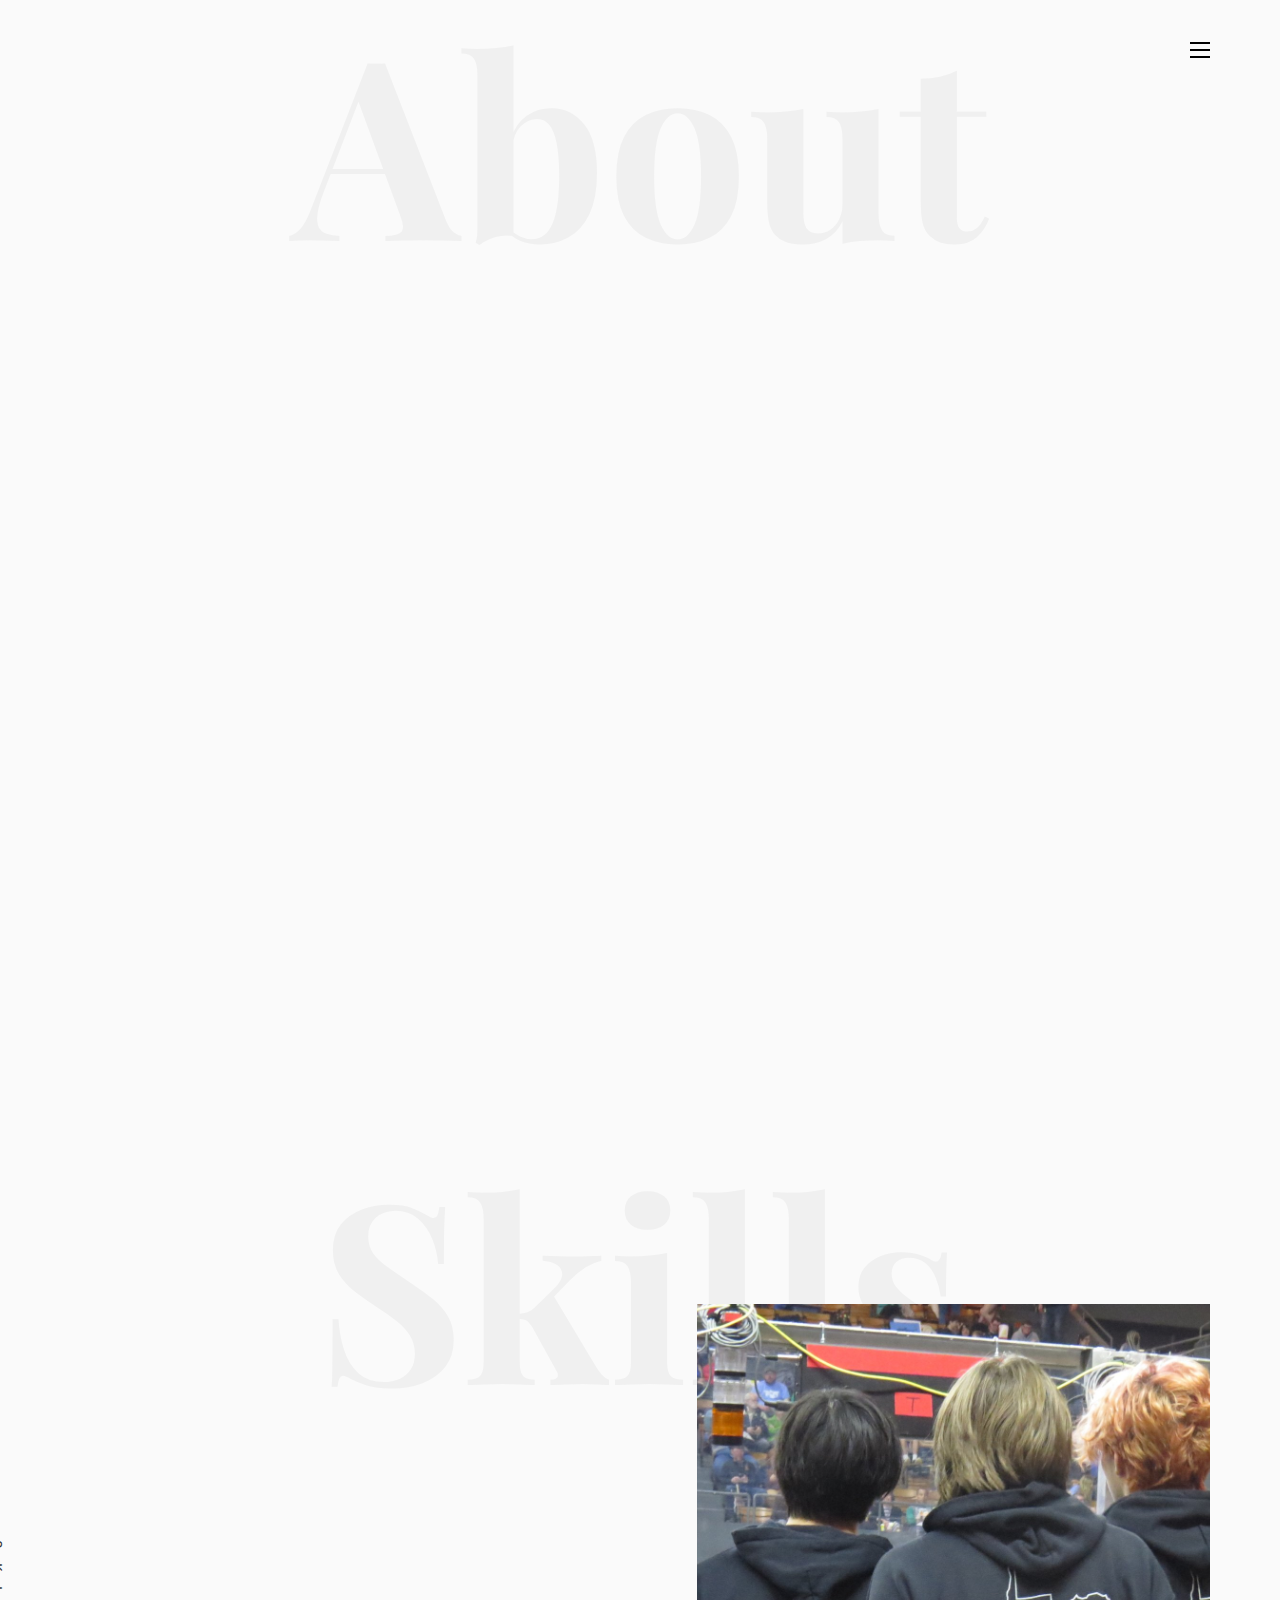
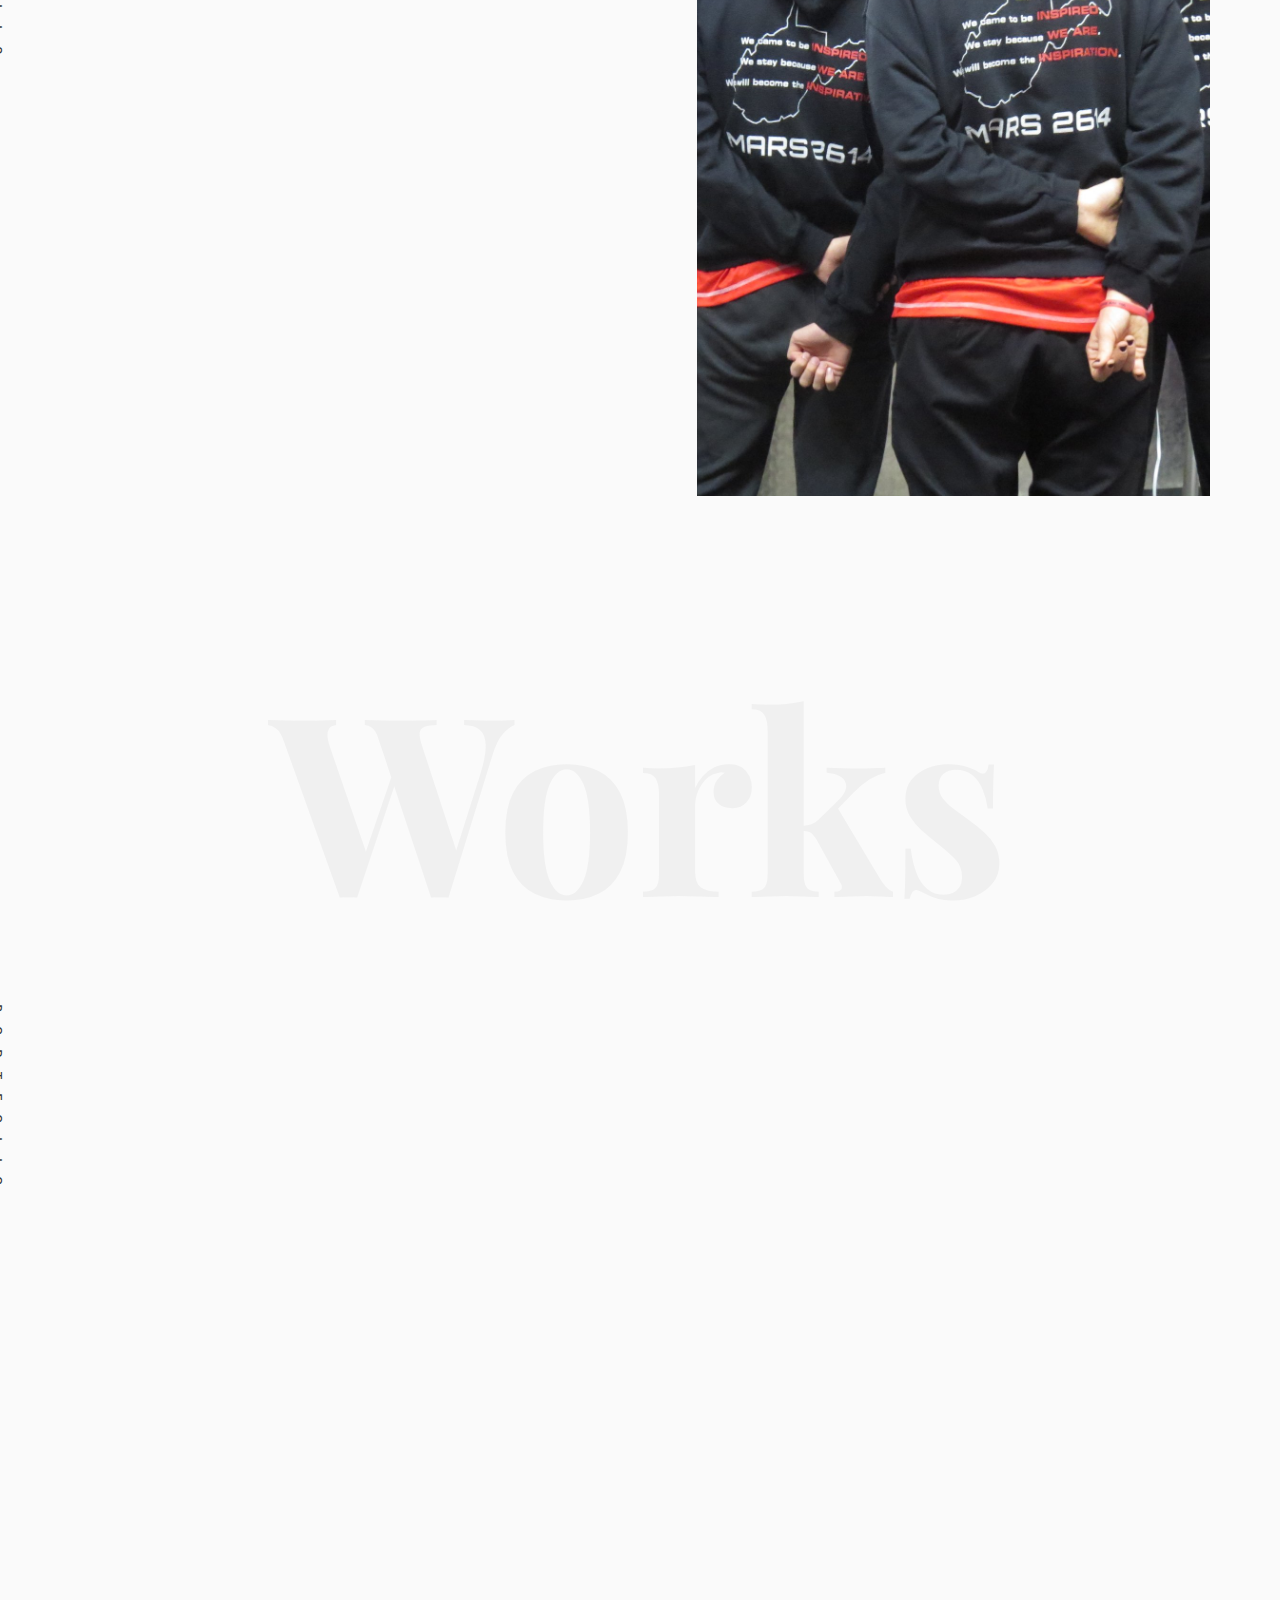
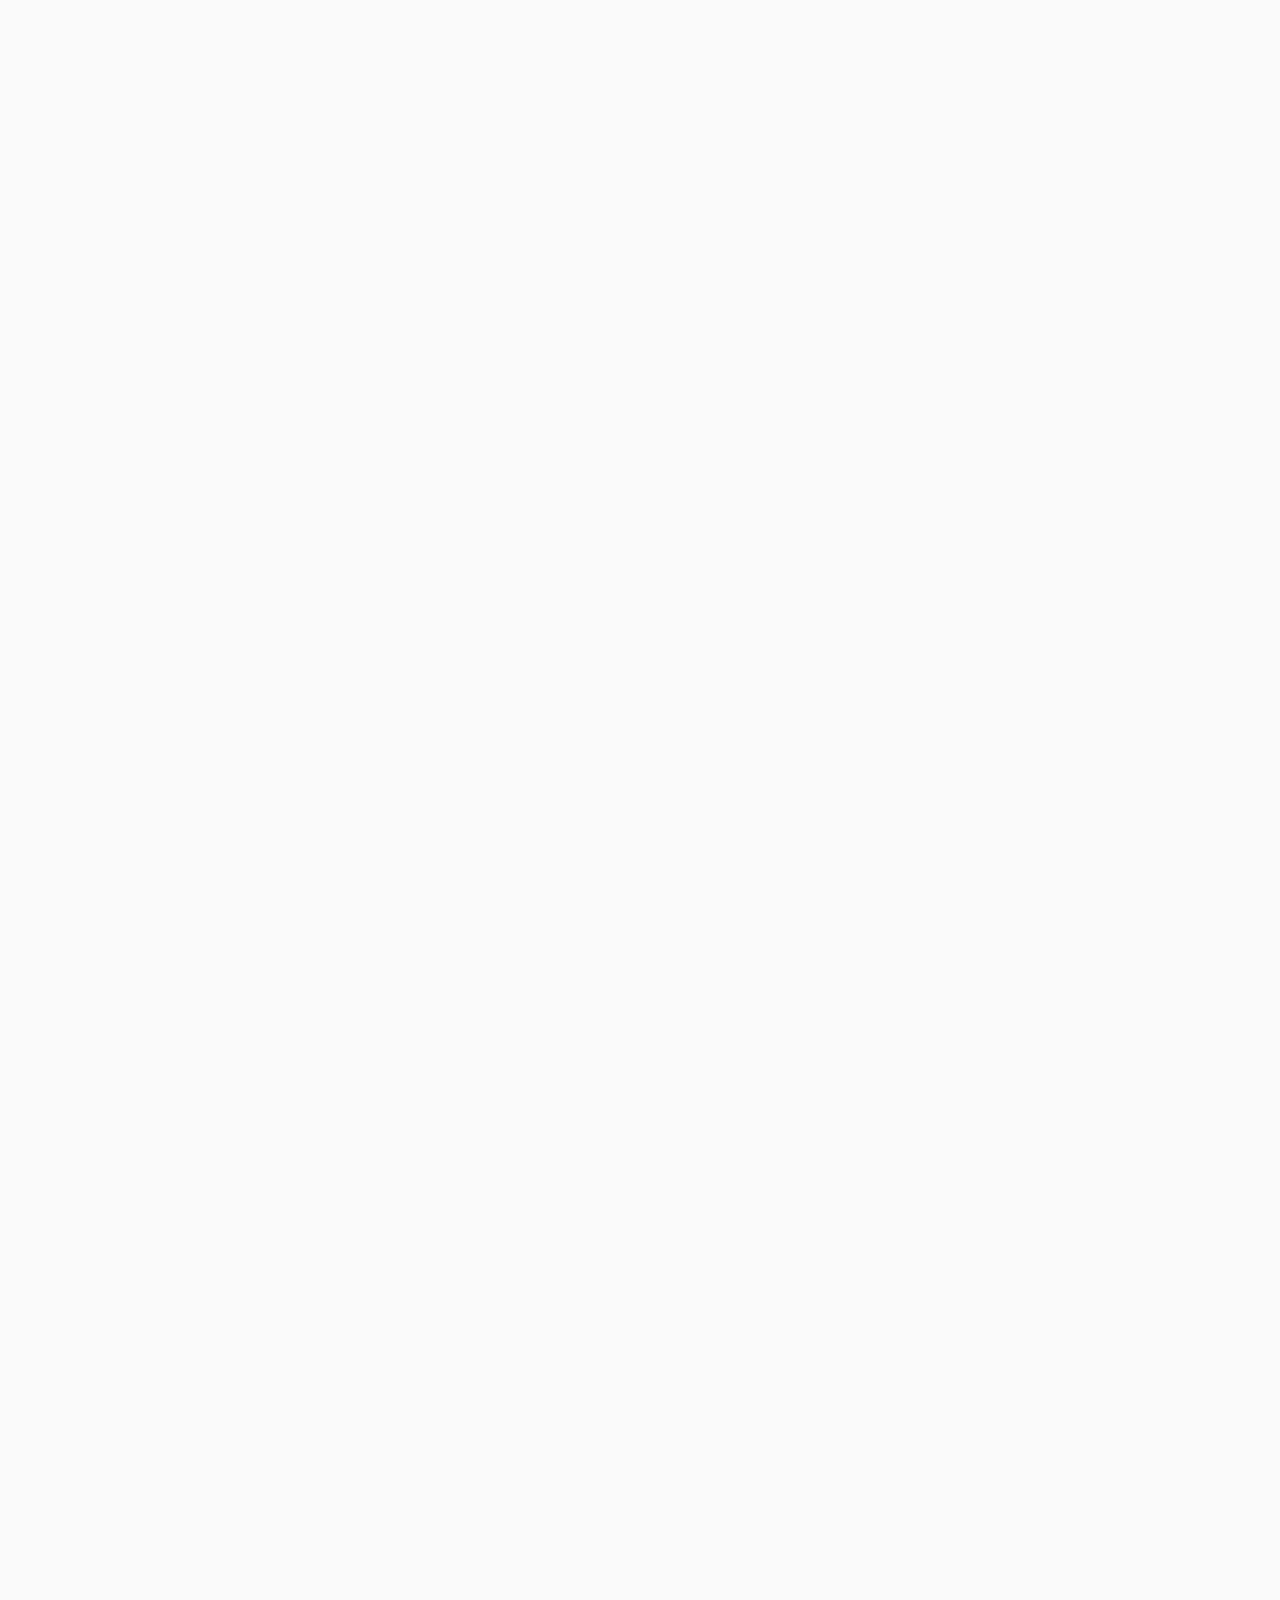
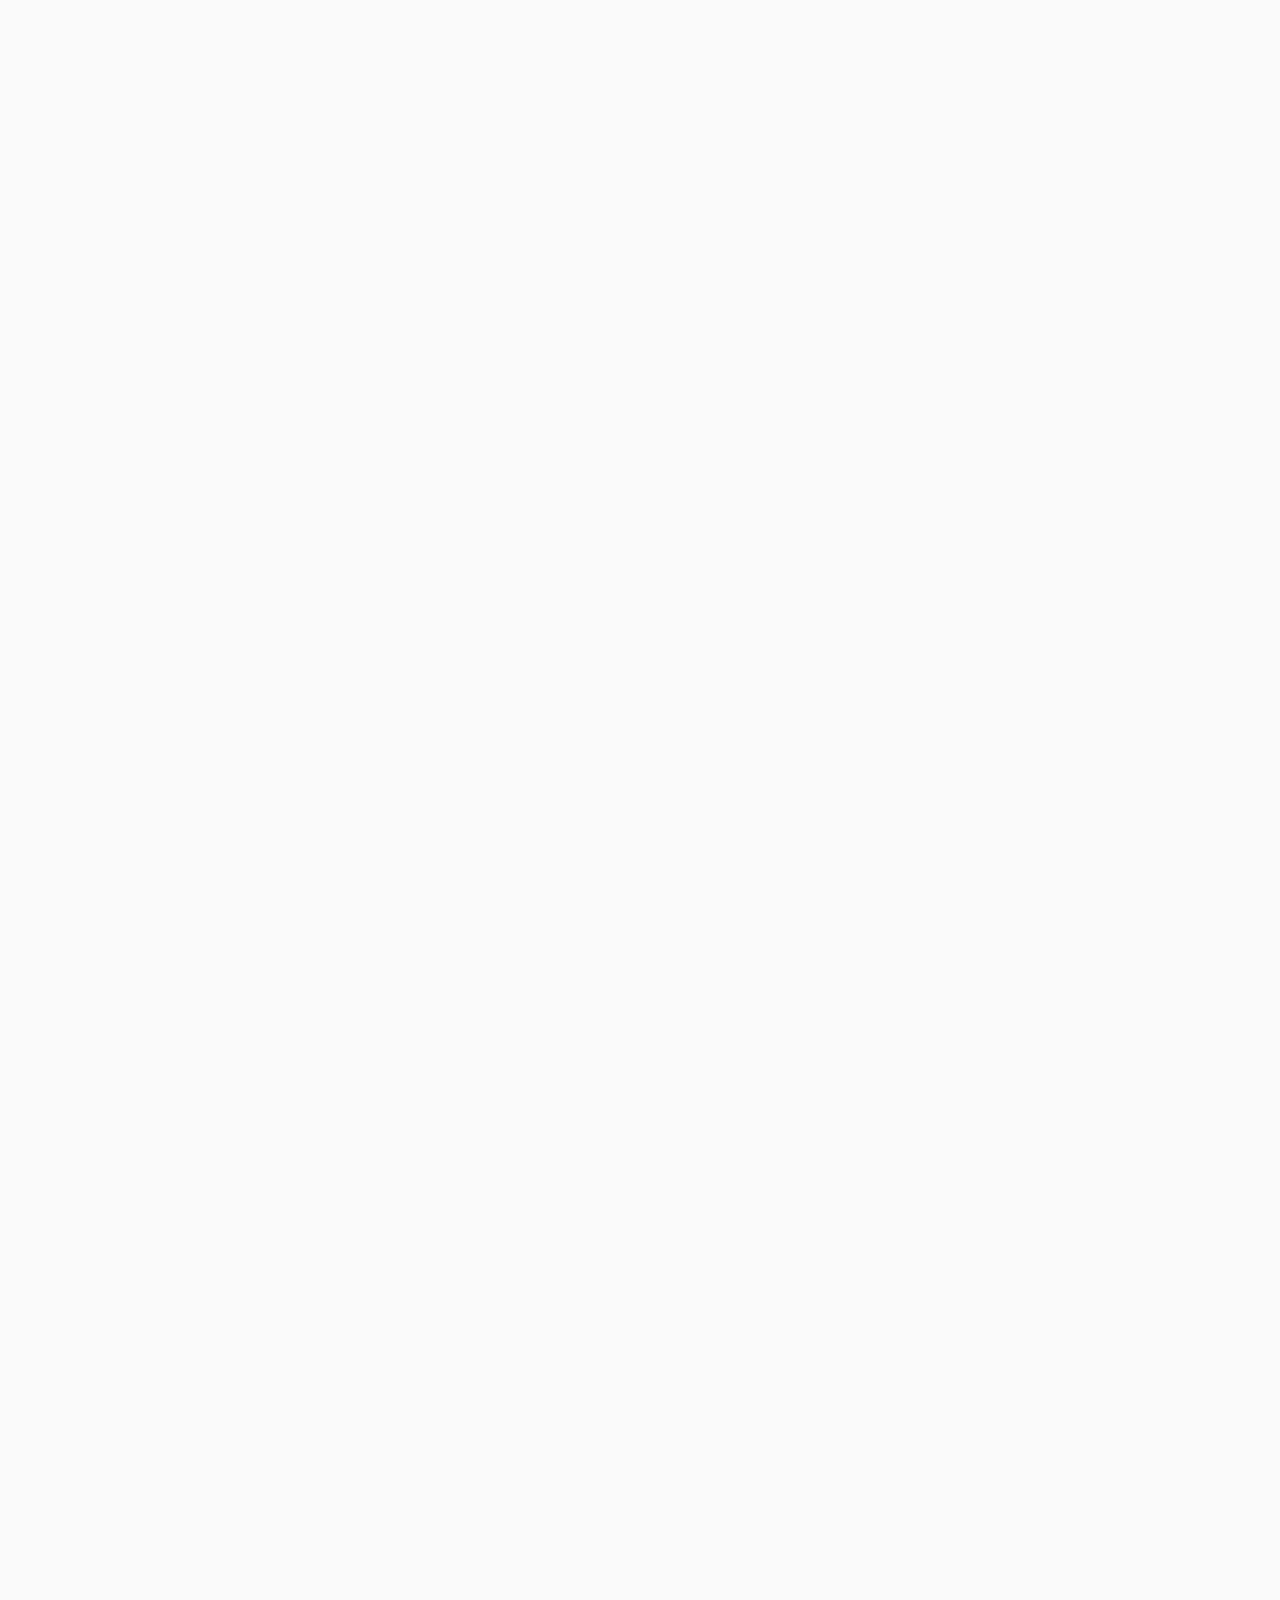
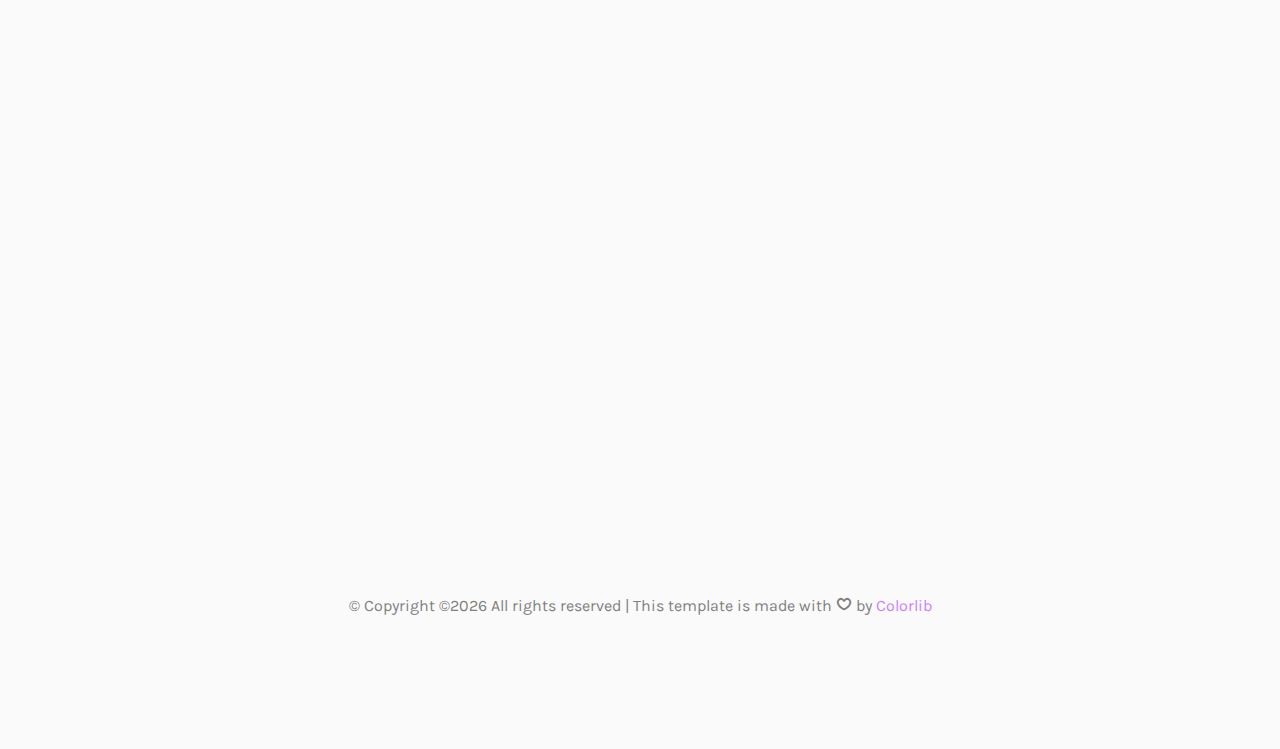
==== commit 93b01ca0: "finished portfolio" ====
--- a/index.html
+++ b/index.html
@@ -107,24 +107,18 @@
 						<div class="about-desc">
 							<div class="owl-carousel3">
 								<div class="item">
-									<h2><span>Noah</span><span>Henderson</span></h2>
+									<h2><span>I'm</span><span>Shawn Li</span></h2>
 								</div>
 								<div class="item">
-									<h2><span>I'm</span><span>A Designer</span></h2>
+									<h2><span>A student at</span><span>Princeton University</span></h2>
 								</div>
 							</div>
 							<div class="desc">
 								<div class="rotate">
 									<h2 class="heading">About</h2>
 								</div>
-								<p>A small river named Duden <a href="#">flows by their place</a> and supplies it with the necessary regelialia. It is a paradisematic country, in which roasted parts of sentences fly into your mouth. Even the all-powerful Pointing has no control about the blind texts it is an almost unorthographic life.</p>
-								<p class="colorlib-social-icons">
-									<a href="#"><i class="icon-facebook4"></i></a>
-									<a href="#"><i class="icon-twitter3"></i></a>
-									<a href="#"><i class="icon-googleplus"></i></a>
-									<a href="#"><i class="icon-dribbble2"></i></a>
-								</p>
-								<p><a href="#" class="btn btn-primary btn-outline">Contact Me!</a></p>
+								<p>I'm a prospective Computer Science major at Princeton University. I have extensive programming and engineering experience in many fields such as robotics and web development. Check out projects I've worked on below!</p>
+								<p><a href="contact.html" class="btn btn-primary btn-outline">Contact Me!</a></p>
 							</div>
 						</div>
 					</div>
@@ -134,7 +128,7 @@
 		<div id="colorlib-services">
 			<div class="container">
 				<div class="row text-center">
-					<h2 class="bold">Services</h2>
+					<h2 class="bold">Skills</h2>
 				</div>
 				<div class="row">
 					<div class="col-md-12">
@@ -142,59 +136,57 @@
 							<div class="one-third">
 								<div class="row">
 									<div class="col-md-12 col-md-offset-0 animate-box intro-heading">
-										<span>My Services</span>
+										<span>My Experience</span>
 										<h2>Here Are Some of My Skills</h2>
 									</div>
 								</div>
 								<div class="row">
 									<div class="col-md-12">
 										<div class="rotate">
-											<h2 class="heading">Services</h2>
+											<h2 class="heading">Skills</h2>
 										</div>
 									</div>
 									<div class="col-md-6">
 										<div class="services animate-box">
-											<h3>1 - Graphic Design</h3>
+											<h3>1 - Robotics Engineering</h3>
 											<ul>
-												<li>UI Design</li>
-												<li>Website &amp; Digital Design</li>
-												<li>Brading &amp; Visual Identity</li>
-												<li>Print Design</li>
+												<li>Robot Control Systems</li>
+												<li>Robot Operating System(ROS)</li>
+												<li>Goal-Oriented Design Process</li>
+												<li>Arduino Programming</li>
 											</ul>
 										</div>
 										<div class="services animate-box">
-											<h3>3 - Front End Development</h3>
+											<h3>3 - Frontend Web Development</h3>
 											<ul>
 												<li>HTML / CSS</li>
-												<li>JS &amp; Jquery Startup</li>
+												<li>JS &amp; Jquery</li>
 												<li>WordPress</li>
-												<li>Jomla</li>
+												<li>Flask</li>
 											</ul>
 										</div>
 									</div>
 									<div class="col-md-6">
 										<div class="services animate-box">
-											<h3>2 - Illustration</h3>
+											<h3>2 - Database Management</h3>
 											<ul>
-												<li>Editorial</li>
-												<li>Narrative</li>
-												<li>Motion Graphics</li>
-												<li>Animation</li>
-												<li>Visual Effects</li>
+												<li>MySQL</li>
+												<li>Amazon EC2</li>
+												<li>Google Firebase</li>
 											</ul>
 										</div>
 										<div class="services animate-box">
-											<h3>4 - Web Marketing</h3>
+											<h3>4 - Game Development</h3>
 											<ul>
-												<li>Sales Marketing</li>
-												<li>Invoice</li>
-												<li>eCommerce</li>
+												<li>Basic Web Game Development</li>
+												<li>Use of Game Libraries</li>
+												<li>Game Design</li>
 											</ul>
 										</div>
 									</div>
 								</div>
 							</div>
-							<div class="one-forth services-img" style="background-image: url(images/services-img-1.jpg);">
+							<div class="one-forth services-img" style="background-image: url(images/services-img-1.jfif);">
 							</div>
 						</div>
 					</div>
@@ -210,7 +202,7 @@
 				<div class="row">
 					<div class="col-md-12 col-md-offset-0 text-center animate-box intro-heading">
 						<span>Portfolio</span>
-						<h2>Done Projects</h2>
+						<h2>Projects</h2>
 					</div>
 				</div>
 				<div class="row">
@@ -223,68 +215,68 @@
 				<div class="row">
 					<div class="col-md-12">
 						<div class="work-entry animate-box">
-							<a href="work.html" class="work-img" style="background-image: url(images/work-1.jpg);">
+							<a href="MXVII.html" class="work-img" style="background-image: url(https://i.imgur.com/l5ARmGn.jpeg);">
 								<div class="display-t">
 									<div class="work-name">
-										<h2>Pursuing Best</h2>
+										<h2>Marvin XVII</h2>
 									</div>
 								</div>
 							</a>
 							<div class="col-md-4 col-md-offset-4">
 								<div class="desc">
-									<p>Far far away, behind the word mountains, far from the countries Vokalia and Consonantia, there live the blind texts. Separated they live in Bookmarksgrove right at the coast of the Semantics, a large language ocean.</p>
-									<p class="read"><a href="#">View details</a></p>
+									<p>Marvin XVII, or Marvin 17, is the 17th robot of FIRST Robotics Competition team Mountaineer Area RoboticS. I wrote a majority of the code to operate this robot.</p>
+									<p class="read"><a href="MXVII.html">View details</a></p>
 								</div>
 							</div>
 						</div>
 					</div>
 					<div class="col-md-12">
 						<div class="work-entry animate-box">
-							<a href="work.html" class="work-img" style="background-image: url(images/work-2.jpg);">
+							<a href="AYDN.html" class="work-img" style="background-image: url(images/aydn.jpg);">
 								<div class="display-t">
 									<div class="work-name">
-										<h2>Coordinates</h2>
+										<h2>AYDN Forms</h2>
 									</div>
 								</div>
 							</a>
 							<div class="col-md-4 col-md-offset-4">
 								<div class="desc">
-									<p>Far far away, behind the word mountains, far from the countries Vokalia and Consonantia, there live the blind texts. Separated they live in Bookmarksgrove right at the coast of the Semantics, a large language ocean.</p>
-									<p class="read"><a href="#">View Details</a></p>
+									<p>WordPress forms plugin for the <a href="https://www.aydnetwork.org/">Asian Youth Development Network(AYDN)</a>. Includes a frontend interface for users and admins to create/validate accounts, submit hours, and manage classes, and a backend that stores user information in MySQL.</a></p>
+									<p class="read"><a href="AYDN.html">View Details</a></p>
 								</div>
 							</div>
 						</div>
 					</div>
 					<div class="col-md-12">
 						<div class="work-entry animate-box">
-							<a href="work.html" class="work-img" style="background-image: url(images/work-3.jpg);">
+							<a href="m2wv.html" class="work-img" style="background-image: url(images/m2wv.jpg); background-size: contain">
 								<div class="display-t">
 									<div class="work-name">
-										<h2>Cristall</h2>
+										<h2>Move to West Virginia</h2>
 									</div>
 								</div>
 							</a>
 							<div class="col-md-4 col-md-offset-4">
 								<div class="desc">
-									<p>Far far away, behind the word mountains, far from the countries Vokalia and Consonantia, there live the blind texts. Separated they live in Bookmarksgrove right at the coast of the Semantics, a large language ocean.</p>
-									<p class="read"><a href="#">View details</a></p>
+									<p>Simple web application to advertise moving to West Virginia to remote workers. Allows users to choose their priorities in a town and gives a recommendation in West Virginia that suits their needs.</p>
+									<p class="read"><a href="m2wv.html">View details</a></p>
 								</div>
 							</div>
 						</div>
 					</div>
 					<div class="col-md-12">
 						<div class="work-entry animate-box">
-							<a href="work.html" class="work-img" style="background-image: url(images/work-4.jpg);">
+							<a href="gamedev.html" class="work-img" style="background-image: url(images/gamedev.jpg);">
 								<div class="display-t">
 									<div class="work-name">
-										<h2>Black</h2>
+										<h2>Game Development</h2>
 									</div>
 								</div>
 							</a>
 							<div class="col-md-4 col-md-offset-4">
 								<div class="desc">
-									<p>Far far away, behind the word mountains, far from the countries Vokalia and Consonantia, there live the blind texts. Separated they live in Bookmarksgrove right at the coast of the Semantics, a large language ocean.</p>
-									<p class="read"><a href="#">View details</a></p>
+									<p>I've built a few web games including <a href="https://shawnli14.github.io/Sucession-Supreme/">Succession Supreme</a>, but I spent the most time working on plugins developed with the <a href="https://hub.spigotmc.org/stash/projects/SPIGOT">Spigot API</a>.</p>
+									<p class="read"><a href="gamedev.html">View details</a></p>
 								</div>
 							</div>
 						</div>
--- a/css/style.css
+++ b/css/style.css
@@ -541,8 +541,8 @@
   color: #049dff; }
 
 .progress.blue .progress-left .progress-bar {
-  -webkit-animation: loading-2 1.5s linear forwards 1.8s;
-  animation: loading-2 1.5s linear forwards 1.8s; }
+  -webkit-animation: loading-1 1.5s linear forwards 1.8s;
+  animation: loading-1 1.5s linear forwards 1.8s; }
 
 .progress.yellow .progress-bar {
   border-color: #fdba04; }
@@ -551,8 +551,8 @@
   color: #fdba04; }
 
 .progress.yellow .progress-left .progress-bar {
-  -webkit-animation: loading-3 1s linear forwards 1.8s;
-  animation: loading-3 1s linear forwards 1.8s; }
+  -webkit-animation: loading-4 1s linear forwards 1.8s;
+  animation: loading-4 1s linear forwards 1.8s; }
 
 .progress.pink .progress-bar {
   border-color: #ed687c; }
@@ -561,8 +561,8 @@
   color: #ed687c; }
 
 .progress.pink .progress-left .progress-bar {
-  -webkit-animation: loading-4 0.4s linear forwards 1.8s;
-  animation: loading-4 0.4s linear forwards 1.8s; }
+  -webkit-animation: loading-2 0.8s linear forwards 1.8s;
+  animation: loading-2 0.8s linear forwards 1.8s; }
 
 .progress.green .progress-bar {
   border-color: #1abc9c; }
@@ -571,8 +571,8 @@
   color: #1abc9c; }
 
 .progress.green .progress-left .progress-bar {
-  -webkit-animation: loading-5 1.2s linear forwards 1.8s;
-  animation: loading-5 1.2s linear forwards 1.8s; }
+  -webkit-animation: loading-3 1.2s linear forwards 1.8s;
+  animation: loading-3 1.2s linear forwards 1.8s; }
 
 @-webkit-keyframes loading-1 {
   0% {
@@ -635,8 +635,8 @@
     -webkit-transform: rotate(0deg);
     transform: rotate(0deg); }
   100% {
-    -webkit-transform: rotate(90deg);
-    transform: rotate(90deg); } }
+    -webkit-transform: rotate(80deg);
+    transform: rotate(80deg); } }
 
 @-webkit-keyframes loading-5 {
   0% {
